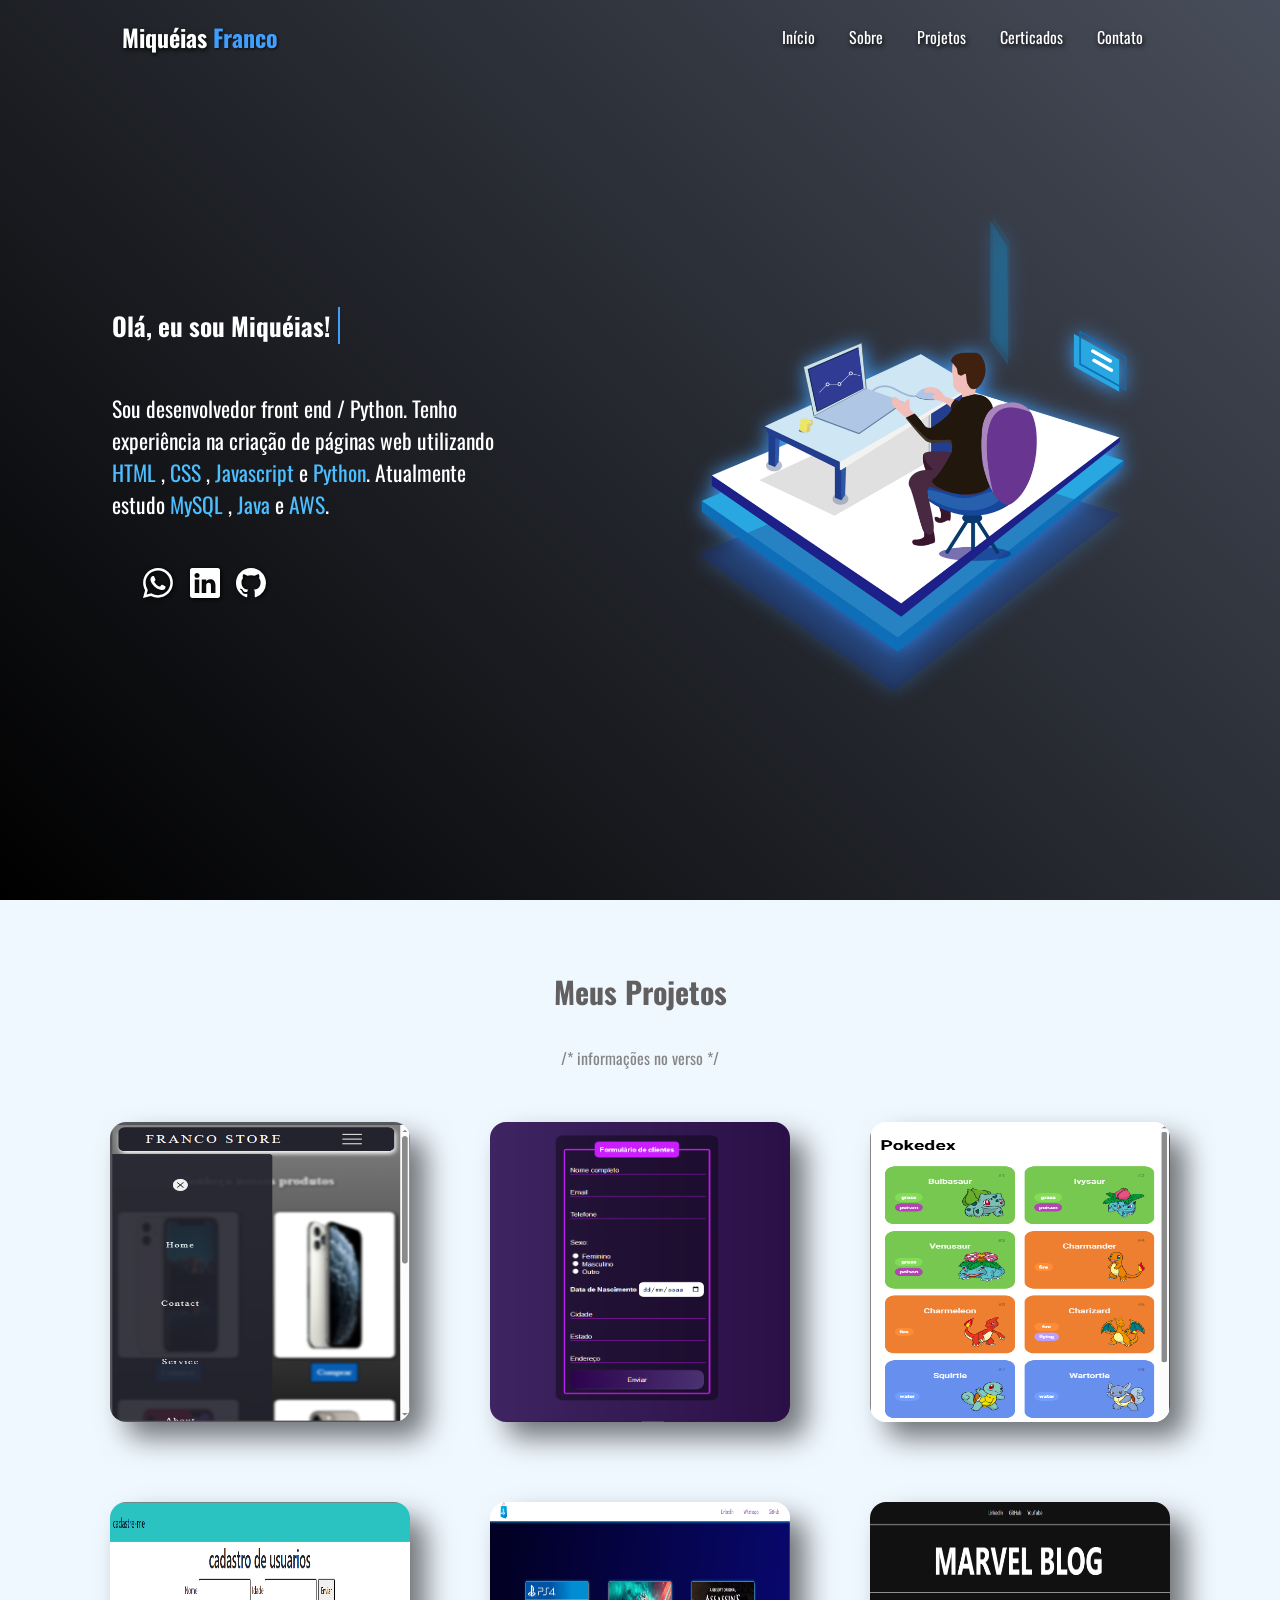
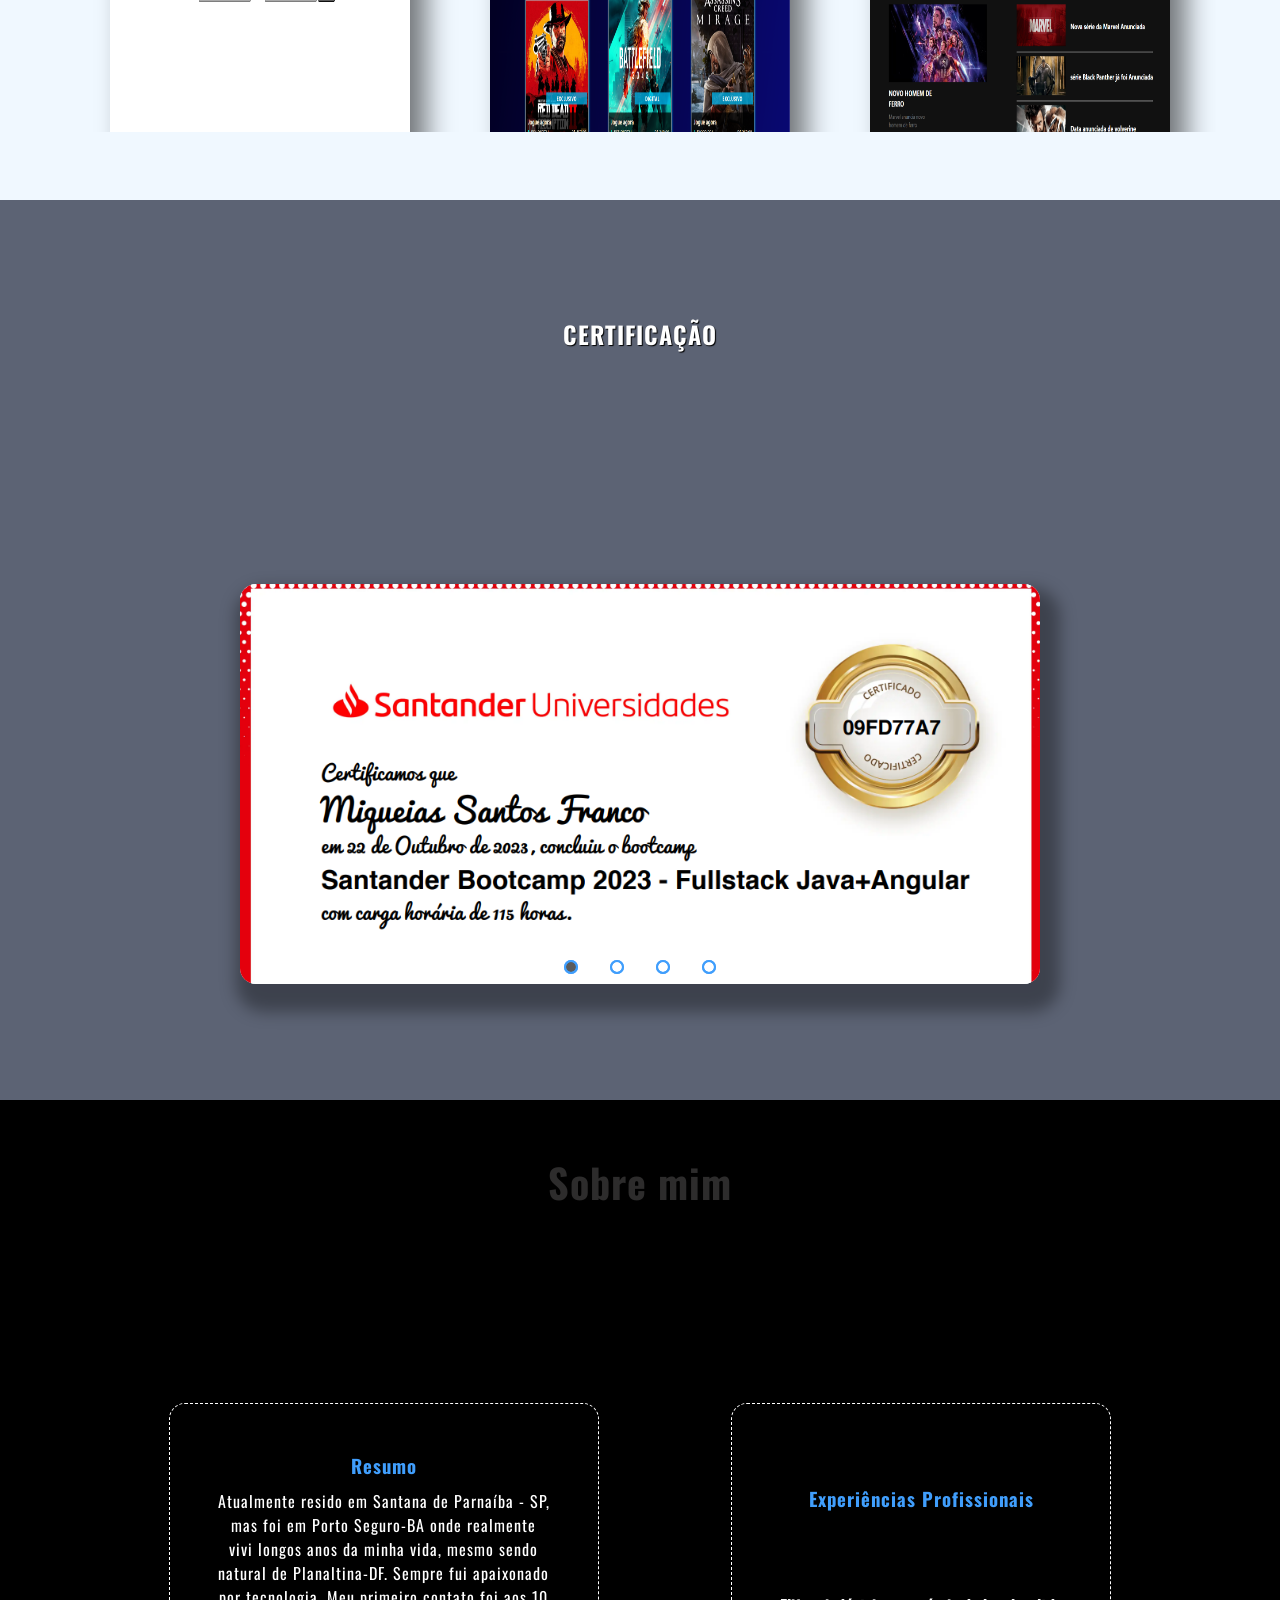
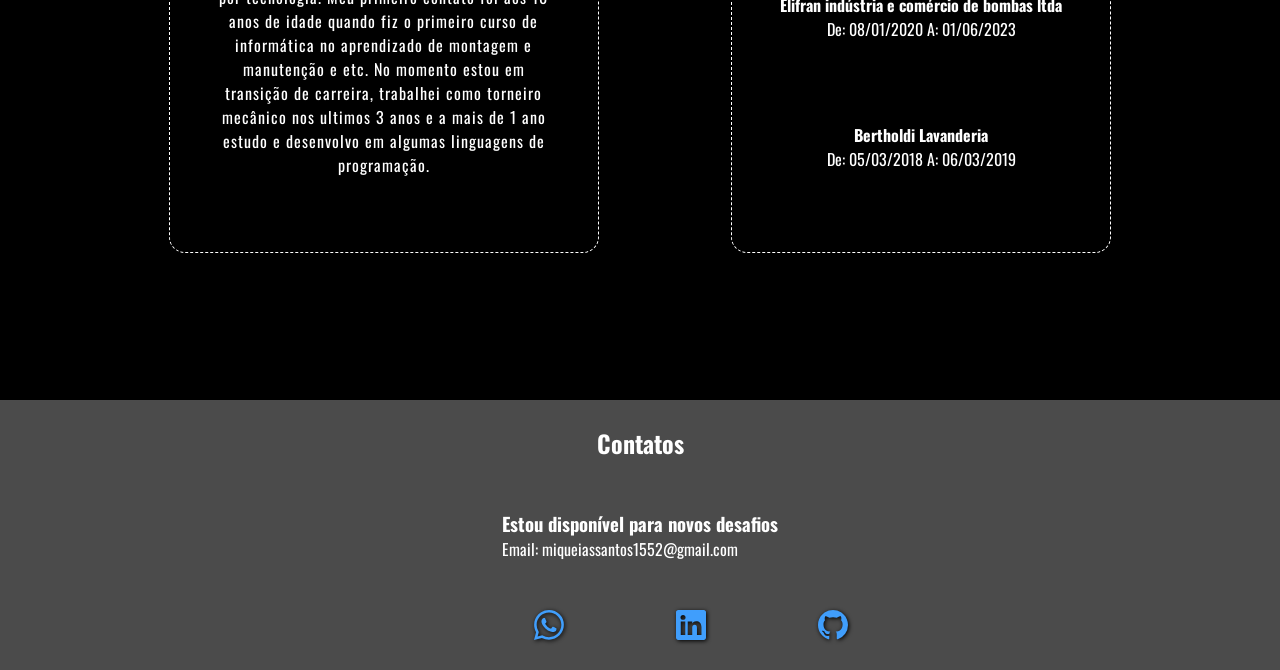
==== index.html @ a93bd425 "title rename" ====
<!DOCTYPE html>
<html lang="pt-br">

<head>
    <meta charset="UTF-8">
    <meta name="viewport" content="width=device-width, initial-scale=1.0">
    <title>Portifólio Miqueias</title>
    <link rel="stylesheet" href="css/style.css">
    <link rel="stylesheet" href="css/responsivo.css">
    <link rel="stylesheet" href="css/slides.css">
</head>

<body>
    <div class="container" id="container">
        <nav>
            <h2 class="logo"><a href="#container">Miquéias<span> Franco</span></a></h2>
            <ul>
                <li><a href="#container">Início</a></li>
                <li><a href="#sobre">Sobre</a></li>
                <li><a href="#projetos">Projetos</a></li>
                <li><a href="#certificacao">Certicados</a></li>
                <li><a href="#contato">Contato</a></li>
            </ul>

        </nav>
        <div class="home" id="home">
            <div class="content">
                <h3>Olá, eu sou Miquéias!</h3>
                <p>Sou desenvolvedor front end / Python. Tenho experiência na criação de páginas web utilizando
                    <span>HTML</span> ,
                    <span>CSS</span> , <span>Javascript</span> e <span>Python</span>. Atualmente
                    estudo <span>MySQL</span> , <span>Java</span> e <span>AWS</span>.
                </p>
                <div class="icons">
                    <a target="_blank" href="https://wa.me/5511988538790">
                        <svg xmlns="http://www.w3.org/2000/svg" width="30" height="30" fill="#fff"
                            class="bi bi-whatsapp" viewBox="0 0 16 16">
                            <path
                                d="M13.601 2.326A7.854 7.854 0 0 0 7.994 0C3.627 0 .068 3.558.064 7.926c0 1.399.366 2.76 1.057 3.965L0 16l4.204-1.102a7.933 7.933 0 0 0 3.79.965h.004c4.368 0 7.926-3.558 7.93-7.93A7.898 7.898 0 0 0 13.6 2.326zM7.994 14.521a6.573 6.573 0 0 1-3.356-.92l-.24-.144-2.494.654.666-2.433-.156-.251a6.56 6.56 0 0 1-1.007-3.505c0-3.626 2.957-6.584 6.591-6.584a6.56 6.56 0 0 1 4.66 1.931 6.557 6.557 0 0 1 1.928 4.66c-.004 3.639-2.961 6.592-6.592 6.592zm3.615-4.934c-.197-.099-1.17-.578-1.353-.646-.182-.065-.315-.099-.445.099-.133.197-.513.646-.627.775-.114.133-.232.148-.43.05-.197-.1-.836-.308-1.592-.985-.59-.525-.985-1.175-1.103-1.372-.114-.198-.011-.304.088-.403.087-.088.197-.232.296-.346.1-.114.133-.198.198-.33.065-.134.034-.248-.015-.347-.05-.099-.445-1.076-.612-1.47-.16-.389-.323-.335-.445-.34-.114-.007-.247-.007-.38-.007a.729.729 0 0 0-.529.247c-.182.198-.691.677-.691 1.654 0 .977.71 1.916.81 2.049.098.133 1.394 2.132 3.383 2.992.47.205.84.326 1.129.418.475.152.904.129 1.246.08.38-.058 1.171-.48 1.338-.943.164-.464.164-.86.114-.943-.049-.084-.182-.133-.38-.232z" />
                        </svg>
                    </a>
                    <a target="_blank" href="https://www.linkedin.com/in/miqueias-santos-037975246/">
                        <svg xmlns="http://www.w3.org/2000/svg" width="30" height="30" fill="#fff"
                            class="bi bi-linkedin" viewBox="0 0 16 16">
                            <path
                                d="M0 1.146C0 .513.526 0 1.175 0h13.65C15.474 0 16 .513 16 1.146v13.708c0 .633-.526 1.146-1.175 1.146H1.175C.526 16 0 15.487 0 14.854V1.146zm4.943 12.248V6.169H2.542v7.225h2.401zm-1.2-8.212c.837 0 1.358-.554 1.358-1.248-.015-.709-.52-1.248-1.342-1.248-.822 0-1.359.54-1.359 1.248 0 .694.521 1.248 1.327 1.248h.016zm4.908 8.212V9.359c0-.216.016-.432.08-.586.173-.431.568-.878 1.232-.878.869 0 1.216.662 1.216 1.634v3.865h2.401V9.25c0-2.22-1.184-3.252-2.764-3.252-1.274 0-1.845.7-2.165 1.193v.025h-.016a5.54 5.54 0 0 1 .016-.025V6.169h-2.4c.03.678 0 7.225 0 7.225h2.4z" />
                        </svg>
                    </a>
                    <a target="_blank" href="https://github.com/MiqueiasFranco">
                        <svg xmlns="http://www.w3.org/2000/svg" width="30" height="30" fill="#fff" class="bi bi-github"
                            viewBox="0 0 16 16">
                            <path
                                d="M8 0C3.58 0 0 3.58 0 8c0 3.54 2.29 6.53 5.47 7.59.4.07.55-.17.55-.38 0-.19-.01-.82-.01-1.49-2.01.37-2.53-.49-2.69-.94-.09-.23-.48-.94-.82-1.13-.28-.15-.68-.52-.01-.53.63-.01 1.08.58 1.23.82.72 1.21 1.87.87 2.33.66.07-.52.28-.87.51-1.07-1.78-.2-3.64-.89-3.64-3.95 0-.87.31-1.59.82-2.15-.08-.2-.36-1.02.08-2.12 0 0 .67-.21 2.2.82.64-.18 1.32-.27 2-.27.68 0 1.36.09 2 .27 1.53-1.04 2.2-.82 2.2-.82.44 1.1.16 1.92.08 2.12.51.56.82 1.27.82 2.15 0 3.07-1.87 3.75-3.65 3.95.29.25.54.73.54 1.48 0 1.07-.01 1.93-.01 2.2 0 .21.15.46.55.38A8.012 8.012 0 0 0 16 8c0-4.42-3.58-8-8-8z" />
                        </svg>
                    </a>
                </div>
            </div>
            <div>
                <img src="assets/ilustraçãopng.png" alt="foto de Miqueias">
            </div>
        </div>

    </div>
    <section class="projetos" id="projetos">
        <h1>Meus Projetos</h1>
        <p>/* informações no verso */</p>
        <div class="containerprojetos">
            <div class="projeto">

                <img src="assets/EcommerceResponsivo.PNG" alt="">

                <div class="descricaoprojeto">
                    <h3>Ecommerce</h3>
                    <p>Loja virtual com produtos e todo o sistema
                        de adição e remoção de itens do carrinho, atualização
                        dos valores dos produtos a cada interação do usuário e uma
                        barra de navegação responsiva. (ainda em desenvolvimento).
                    </p>
                    <div class="tecnologias">

                        <p>HTML</p>
                        <p>CSS</p>
                        <p>Javascript</p>

                    </div>
                </div>
            </div>
            <div class="projeto">

                <img src="assets/Formulario.PNG" alt="">

                <div class="descricaoprojeto">

                    <h3>Formulário</h3>
                    <p>Formulário para clientes utilizando HTML, CSS puro para estilização
                        dos elementos e Javascript para criação de funções responsáveis pelas animações.
                    </p>
                    <div class="tecnologias">

                        <p>HTML</p>
                        <p>CSS</p>
                        <p>Javascript</p>

                    </div>
                </div>
            </div>
            <div class="projeto">

                <img src="assets/pokedeximg.PNG" alt="" height="500px" width="300px">

                <div class="descricaoprojeto">
                    <a target="_blank" href="https://pokedex-js-dio.netlify.app/">
                        <h3>Pokedéx</h3>
                        <p> Desenvolvido no bootcamp do Santander com a DIO, nele
                            consumimos uma API (pokeAPI) para fazer a consulta das informações de cada pokemon
                            e utilizamos para criação de tags HTML dinamicamente com Javascript e CSS.
                        </p>
                        <div class="tecnologias">
                            <p>HTML</p>
                            <p>CSS</p>
                            <p>Javascript</p>
                        </div>
                    </a>

                </div>
            </div>
            <div class="projeto">

                <img src="assets/cadastrodeusuario.png" alt="">

                <div class="descricaoprojeto">
                    <h3>Cadastro de usuários</h3>
                    <p>site para cadastro de usuários utilizando o básico de HTML e CSS e
                        o framework de Python, Django.
                    </p>
                    <div class="tecnologias">

                        <p>HTML</p>
                        <p>CSS</p>
                        <p>Python</p>
                        <p>Django</p>

                    </div>
                </div>
            </div>
            <div class="projeto">

                <img src="assets/projetoAngularPlayStore.PNG" alt="">

                <div class="descricaoprojeto">
                    <a target="_blank" href="https://store-playstation-project.netlify.app/">
                        <h3>Store</h3>
                        <p>Página estática que imita a Layout da Playstation Store,
                            desenvolvida no bootcamp Santander na DIO.
                        </p>
                        <div class="tecnologias">
                            <p>HTML</p>
                            <p>CSS</p>
                            <p>Typescript</p>
                            <p>Angular</p>
                        </div>
                    </a>
                </div>
            </div>
            <div class="projeto">

                <img src="assets/blogmarvel.PNG" alt="">

                <div class="descricaoprojeto">
                    <a target="_blank" href="https://angular-blog-marvel.netlify.app/">
                        <h3>Blog Marvel</h3>
                        <p>Blog criado no bootcamp Santander 2023 na DIO, utilizando
                            os conceitos de Typescript para Angular.
                        </p>
                        <div class="tecnologias">
                            <p>HTML</p>
                            <p>CSS</p>
                            <p>Typescript</p>
                            <p>Angular</p>
                        </div>
                    </a>
                </div>
            </div>
        </div>
    </section>

    <section class="container-slider" id="certificacao">
        <h1>CERTIFICAÇÃO</h1>
        <section class="slider">
            <div class="slides">
                <input type="radio" name="radio-btn" id="radio1">
                <input type="radio" name="radio-btn" id="radio2">
                <input type="radio" name="radio-btn" id="radio3">
                <input type="radio" name="radio-btn" id="radio4">

                <div class="slide first">
                    <img src="assets/certificados/CertificadoBootcamp.PNG" alt="">
                </div>
                <div class="slide">
                    <img src="assets/certificados/CertificadoJava.PNG" alt="">
                </div>
                <div class="slide">
                    <img src="assets/certificados/CertificadoSpringBoot.PNG" alt="">
                </div>
                <div class="slide">
                    <img src="assets/certificados/CertificadoAngular.PNG" alt="">
                </div>

                <div class="navigation-auto">
                    <div class="auto-btn1"></div>
                    <div class="auto-btn2"></div>
                    <div class="auto-btn3"></div>
                    <div class="auto-btn4"></div>
                </div>

                <div class="manual-navigation">
                    <label for="radio1" class="manual-btn"></label>
                    <label for="radio2" class="manual-btn"></label>
                    <label for="radio3" class="manual-btn"></label>
                    <label for="radio4" class="manual-btn"></label>
                </div>
            </div>
        </section>
    </section>

    <section class="sobre" id="sobre">
        <h1>Sobre mim</h1>
        <div class="biografia">
            <div class="historia">
                <h3>Resumo</h3>
                <p>Atualmente resido em Santana de Parnaíba - SP, mas foi em Porto Seguro-BA
                    onde realmente vivi longos anos da minha vida, mesmo sendo natural de Planaltina-DF.
                    Sempre fui apaixonado por tecnologia. Meu primeiro
                    contato foi aos 10 anos de idade quando fiz o primeiro curso de informática
                    no aprendizado de montagem e manutenção e etc. No momento estou em transição de carreira, trabalhei
                    como
                    torneiro mecânico nos ultimos 3 anos e a mais de 1 ano estudo e desenvolvo em algumas linguagens
                    de programação.

                </p>
            </div>
            <div class="experiencias">
                <h3>Experiências Profissionais</h3>
                <ul>
                    <li><strong>Elifran indústria e comércio de bombas ltda</strong></li>
                    <li><span>De: 08/01/2020 A: 01/06/2023</span></li>
                </ul>
                <ul>
                    <li><strong>Bertholdi Lavanderia</strong></li>
                    <li><span>De: 05/03/2018 A: 06/03/2019</span></li>
                </ul>

            </div>
        </div>
    </section>

    <section class="contato" id="contato">
        <h1>Contatos</h1>
        <div>
            <h3>Estou disponível para novos desafios</h3>
            <p>Email: <a href="#">miqueiassantos1552@gmail.com</a></p>
        </div>
        <div class="icons">

            <a class="svg" target="_blank" href="https://wa.me/5511988538790">
                <svg xmlns="http://www.w3.org/2000/svg" width="30" height="30" fill="rgb(64, 158, 252)"
                    class="bi bi-whatsapp" viewBox="0 0 16 16">
                    <path
                        d="M13.601 2.326A7.854 7.854 0 0 0 7.994 0C3.627 0 .068 3.558.064 7.926c0 1.399.366 2.76 1.057 3.965L0 16l4.204-1.102a7.933 7.933 0 0 0 3.79.965h.004c4.368 0 7.926-3.558 7.93-7.93A7.898 7.898 0 0 0 13.6 2.326zM7.994 14.521a6.573 6.573 0 0 1-3.356-.92l-.24-.144-2.494.654.666-2.433-.156-.251a6.56 6.56 0 0 1-1.007-3.505c0-3.626 2.957-6.584 6.591-6.584a6.56 6.56 0 0 1 4.66 1.931 6.557 6.557 0 0 1 1.928 4.66c-.004 3.639-2.961 6.592-6.592 6.592zm3.615-4.934c-.197-.099-1.17-.578-1.353-.646-.182-.065-.315-.099-.445.099-.133.197-.513.646-.627.775-.114.133-.232.148-.43.05-.197-.1-.836-.308-1.592-.985-.59-.525-.985-1.175-1.103-1.372-.114-.198-.011-.304.088-.403.087-.088.197-.232.296-.346.1-.114.133-.198.198-.33.065-.134.034-.248-.015-.347-.05-.099-.445-1.076-.612-1.47-.16-.389-.323-.335-.445-.34-.114-.007-.247-.007-.38-.007a.729.729 0 0 0-.529.247c-.182.198-.691.677-.691 1.654 0 .977.71 1.916.81 2.049.098.133 1.394 2.132 3.383 2.992.47.205.84.326 1.129.418.475.152.904.129 1.246.08.38-.058 1.171-.48 1.338-.943.164-.464.164-.86.114-.943-.049-.084-.182-.133-.38-.232z" />
                </svg>
            </a>
            <a target="_blank" href="https://www.linkedin.com/in/miqueias-santos-037975246/">
                <svg xmlns="http://www.w3.org/2000/svg" width="30" height="30" fill="rgb(64, 158, 252)"
                    class="bi bi-linkedin" viewBox="0 0 16 16">
                    <path
                        d="M0 1.146C0 .513.526 0 1.175 0h13.65C15.474 0 16 .513 16 1.146v13.708c0 .633-.526 1.146-1.175 1.146H1.175C.526 16 0 15.487 0 14.854V1.146zm4.943 12.248V6.169H2.542v7.225h2.401zm-1.2-8.212c.837 0 1.358-.554 1.358-1.248-.015-.709-.52-1.248-1.342-1.248-.822 0-1.359.54-1.359 1.248 0 .694.521 1.248 1.327 1.248h.016zm4.908 8.212V9.359c0-.216.016-.432.08-.586.173-.431.568-.878 1.232-.878.869 0 1.216.662 1.216 1.634v3.865h2.401V9.25c0-2.22-1.184-3.252-2.764-3.252-1.274 0-1.845.7-2.165 1.193v.025h-.016a5.54 5.54 0 0 1 .016-.025V6.169h-2.4c.03.678 0 7.225 0 7.225h2.4z" />
                </svg>
            </a>
            <a target="_blank" href="https://github.com/MiqueiasFranco">
                <svg xmlns="http://www.w3.org/2000/svg" width="30" height="30" fill="rgb(64, 158, 252)"
                    class="bi bi-github" viewBox="0 0 16 16">
                    <path
                        d="M8 0C3.58 0 0 3.58 0 8c0 3.54 2.29 6.53 5.47 7.59.4.07.55-.17.55-.38 0-.19-.01-.82-.01-1.49-2.01.37-2.53-.49-2.69-.94-.09-.23-.48-.94-.82-1.13-.28-.15-.68-.52-.01-.53.63-.01 1.08.58 1.23.82.72 1.21 1.87.87 2.33.66.07-.52.28-.87.51-1.07-1.78-.2-3.64-.89-3.64-3.95 0-.87.31-1.59.82-2.15-.08-.2-.36-1.02.08-2.12 0 0 .67-.21 2.2.82.64-.18 1.32-.27 2-.27.68 0 1.36.09 2 .27 1.53-1.04 2.2-.82 2.2-.82.44 1.1.16 1.92.08 2.12.51.56.82 1.27.82 2.15 0 3.07-1.87 3.75-3.65 3.95.29.25.54.73.54 1.48 0 1.07-.01 1.93-.01 2.2 0 .21.15.46.55.38A8.012 8.012 0 0 0 16 8c0-4.42-3.58-8-8-8z" />
                </svg>
            </a>
        </div>
    </section>
    <script src="scripts/slider.js"></script>

</body>

</html>
---- css/style.css ----
@import url('https://fonts.googleapis.com/css2?family=Oswald:wght@500;700&family=Roboto:wght@100;300;500;700&display=swap');

* {
    margin: 0;
    padding: 0;
    box-sizing: border-box;
    font-family: 'Oswald', sans-serif;
}

body {
    color: white;
    background-color: black;
    overflow-x: hidden;
}

.container {
    display: flex;
    flex-direction: column;
    justify-content: center;
    width: 100vw;
    height: 100vh;
    background: linear-gradient(45deg, black, #5C6374, #5C7463, #8AAF95, gray);
    background-size: 800%;
    padding-top: 10px;
    padding-left: 8%;
    padding-right: 8%;
    animation: color 20s ease infinite;
}

@keyframes color{
    0%{
        background-position: 0% 50%;
    }
    50%{
        background-position: 50% 100%;
    }
    100%{
        background-position: 0% 50%;
    }
}

.home {
    display: flex;
    flex-direction: row;
    justify-content: space-between;
    align-items: center;
    font-size: large;
    display: flex;
    padding: 10px;
}

.home img {
    width: 40vw;
    height: 100%;
    filter: drop-shadow(1px 1px 10px #409efc);
    position: initial;
    animation: float 3s ease-in-out infinite;
}

@keyframes float {
    0%,100% {
        transform: translateY(0);
    }
    50%{
        transform: translateY(-10px);
    }
}



.content {
    display: flex;
    flex-direction: column;
    font-size: larger;
    gap: 3rem;
}

.content span {
    color: #409efc;
    filter: brightness(1.2);
}

.content p {
    width: 30vw;
}


.content h3 {
    white-space: nowrap;
    width: 9em;
    overflow: hidden;
    border-right: 2px solid #409efc;
    animation: typing 2s steps(20) 2s normal, cursor .5s infinite normal;
}


@keyframes cursor {
    from {
        border-right-color: #409efc;
    }

    to {
        border-right-color: transparent;
    }
}

@keyframes typing {
    from {
        width: 0;
    }

    to {
        width:9em;
    }
}


nav {
    position: fixed;
    top: 10px;
    left: 8%;
    right: 8%;
    display: flex;
    align-items: center;
    justify-content: space-between;
    background: none;
    padding: 5px 20px;
    border-radius: 10px;
    text-shadow: 1px 2px 5px black;
    z-index: 10;
}

.logo {
    font: 40px;
    text-shadow: 1px 2px 5px black;
}

.logo span {
    color: rgb(64, 158, 252);
    text-shadow: 1px 1px 3px rgba(0, 0, 0, 0.767);
}

nav ul li {
    display: inline-block;
    list-style: none;
    margin: 10px 15px;
}

nav ul li a,
a {
    color: white;
    text-decoration: none;
    transition: 0.5s;
}

nav ul li a:hover {
    color: rgb(64, 158, 252);
    text-shadow: none;
}



.register {
    color: #fff;
    background: rgb(64, 158, 252);
    padding: 9px 25px;
    text-decoration: none;
    border-radius: 6px;
}

.projetos {
    display: flex;
    flex-direction: column;
    justify-content: center;
    align-items: center;
    text-align: center;
    color: black;
    gap: 2rem;
    height: 100vh;
    background-color: aliceblue;
}

.projetos p {
    color: rgb(134, 134, 134);
}

.projetos h1 {
    text-align: center;
    color: rgb(97, 95, 95);
    font-size: 30px;
}



.containerprojetos {
    display: flex;
    justify-content: center;
    height: 70vh;
    width: 90vw;
    overflow-y: auto;
    background-color: transparent;
    gap: 5rem;
    padding: 20px;
    flex-wrap: wrap;
}

.containerprojetos p {
    color: white;
    font-size: 16px;
}

::-webkit-scrollbar {
    background-color: #313131;
    border-radius: 10px;
}

::-webkit-scrollbar-thumb {

    background-color: #409EFC;
    width: 10px;
    border-radius: 5px;
}


.projeto {
    position: relative;
    width: 300px;
    height: 300px;
    perspective: 800px;
    border-radius: 1rem;
    box-shadow: 1rem 1rem 1.7rem rgba(0, 0, 0, 0.534);
}

.projeto>img {
    position: absolute;
    top: 0;
    left: 0;
    width: 100%;
    height: 100%;
    border-radius: 1rem;
    transition: 900ms;
}


.descricaoprojeto {
    position: absolute;
    top: 0;
    width: 100%;
    height: 100%;
    border-radius: 1rem;
    transition: 900ms;
}


.descricaoprojeto {
    display: flex;
    flex-direction: column;
    justify-content: space-around;
    align-items: center;
    transform: rotateY(-180deg);
    backface-visibility: hidden;
    background-color: rgb(22, 22, 22);
    color: #fff;
    padding: 15px;
    z-index: 0;
}



.projeto:hover img {
    transform: rotateY(180deg);
    z-index: 0;
}

.projeto:hover .descricaoprojeto {
    transform: rotateY(0);
    z-index: 1;
}



.tecnologias {
    display: flex;
    flex-direction: row;
    align-items: center;
    justify-content: space-around;
    font-size: 15px;
    border: 1px dashed white;
    border-radius: 10px;
    margin-top: 10px;
    min-height: 2, 5rem;
    min-width: 100%;
    flex-wrap: wrap;
}

.projetos h3 {
    color: rgb(64, 158, 252);
    filter: brightness(1.1);
}

.sobre {
    display: flex;
    flex-direction: column;
    justify-content: space-around;
    align-items: center;
    padding-left: 8%;
    padding-right: 8%;
    height: 100vh;
    gap: 2rem;
    background-image: url('https://orig00.deviantart.net/424a/f/2016/027/e/2/wallpaper_geometric_color_22_2k_uhd_by_airworldking-d9pj983.png');
    background-position: right;
}

.sobre h1 {
    margin-top: 40px;
    margin-bottom: 0;
    letter-spacing: 1px;
    color: rgba(48, 47, 47, 0.945);
    font-size: 40px;

}

.biografia {
    display: flex;
    flex-direction: row;
    height: 80vh;
    text-align: center;
    align-items: center;
    justify-content: space-around;
}

.biografia h3 {
    letter-spacing: 1px;
    color: #409efc;
    text-shadow: 1px 1px 2px black;
}

.historia {
    display: flex;
    flex-direction: column;
    width: 40%;
    letter-spacing: 1px;
    border: 1px dashed white;
    border-radius: 1rem;
    padding: 3rem;
}

.historia p {
    margin-top: 10px;
}

.historia,
.experiencias {
    backdrop-filter: blur(10px);
    background-color: transparent;
    height: 50vh;
    position: relative;
}

.experiencias {
    display: flex;
    flex-direction: column;
    justify-content: space-around;
    gap: 1rem;
    border: 1px dashed white;
    border-radius: 1rem;
    padding: 3rem;
}

.experiencias ul {
    list-style: none;
}

.contato {
    display: flex;
    flex-direction: column;
    justify-content: space-around;
    align-items: center;
    background-color: rgb(75, 75, 75);
    height: 30vh;
}

.icons {
    display: flex;
    flex-direction: row;
    align-items: center;
    justify-content: space-around;
    width: 40%;
    filter: drop-shadow(1px 1px 2px black);
    background: none;
    padding-left: 8%;
    gap: 1rem;
}

.icons :hover {
    filter: drop-shadow(0 0 3px rgb(64, 158, 252));
    transition: 0.5s;
}
---- css/responsivo.css ----
@media screen and (min-width: 380px) {
    .containerprojetos {
        display: grid;
        grid-template-columns: 1fr;
    }

}

@media screen and (min-width: 576px) {
    .containerprojetos {
        display: grid;
        grid-template-columns: 1fr 1fr;
    }
    .content {

        display: flex;
        flex-direction: column;

    }

}

@media screen and (max-width: 800px) {
    .home {

        display: flex;
        flex-direction: column;
        align-items: center;

    }
    img {
        order: -1;
    }
}


@media screen and (min-width: 992px) {
    .containerprojetos {
        display: flex;

    }

}
---- css/slides.css ----
.container-slider {
    margin: 0;
    padding: 0;
    width: 100%;
    height: 100vh;
    display: flex;
    flex-direction: column;
    justify-content: space-around;
    background-color: #5C6374;
    align-items: center;
    letter-spacing: 1px;
    font-family: 'Segoe UI', sans-serif;
    color: #ffffff;
    text-shadow: 1px 1px 1px black;

}

.slider {

    margin: 0 auto;
    width: 800px;
    height: 400px;
    overflow: hidden;
    background-color: aliceblue;
    border-radius: 1rem;
    box-shadow: .5rem 1rem 1rem .75rem rgba(0, 0, 0, 0.336);

}

.slides {
    width: 400%;
    height: 400px;
    display: flex;
    position: relative;
}

.slides input {
    display: none;
}

.slide {
    width: 25%;
    position: relative;
    transition: 1s;
}

.slide img {
    width: 800px;
    height: auto;
}

.manual-navigation {
    position: absolute;
    width: 800px;
    bottom: 10px;
    display: flex;
    gap: 2rem;
    justify-content: center;
}

.manual-btn {
    border: 2px solid #409EFC;
    padding: 5px;
    border-radius: 10px;
    cursor: pointer;
    transition: .8s;
}

.manual-btn:hover {
    background-color: #5b5b5b;
}

#radio1:checked~.first {
    margin-left: 0;
}

#radio2:checked~.first {
    margin-left: -25%;
}

#radio3:checked~.first {
    margin-left: -50%;
}

#radio4:checked~.first {
    margin-left: -75%;
}

.navigation-auto div {
    border: 2px solid #409EFC;
    position: relative;
    padding: 5px;
    border-radius: 10px;
    cursor: pointer;
    transition: .8s;
}

.navigation-auto {
    position: absolute;
    width: 800px;
    bottom: 10px;
    display: flex;
    gap: 2rem;
    justify-content: center;
}

#radio1:checked~.navigation-auto .auto-btn1 {
    background-color: #5b5b5b;
}

#radio2:checked~.navigation-auto .auto-btn2 {
    background-color: #5b5b5b;
}

#radio3:checked~.navigation-auto .auto-btn3 {
    background-color: #5b5b5b;
}

#radio4:checked~.navigation-auto .auto-btn4 {
    background-color: #5b5b5b;
}
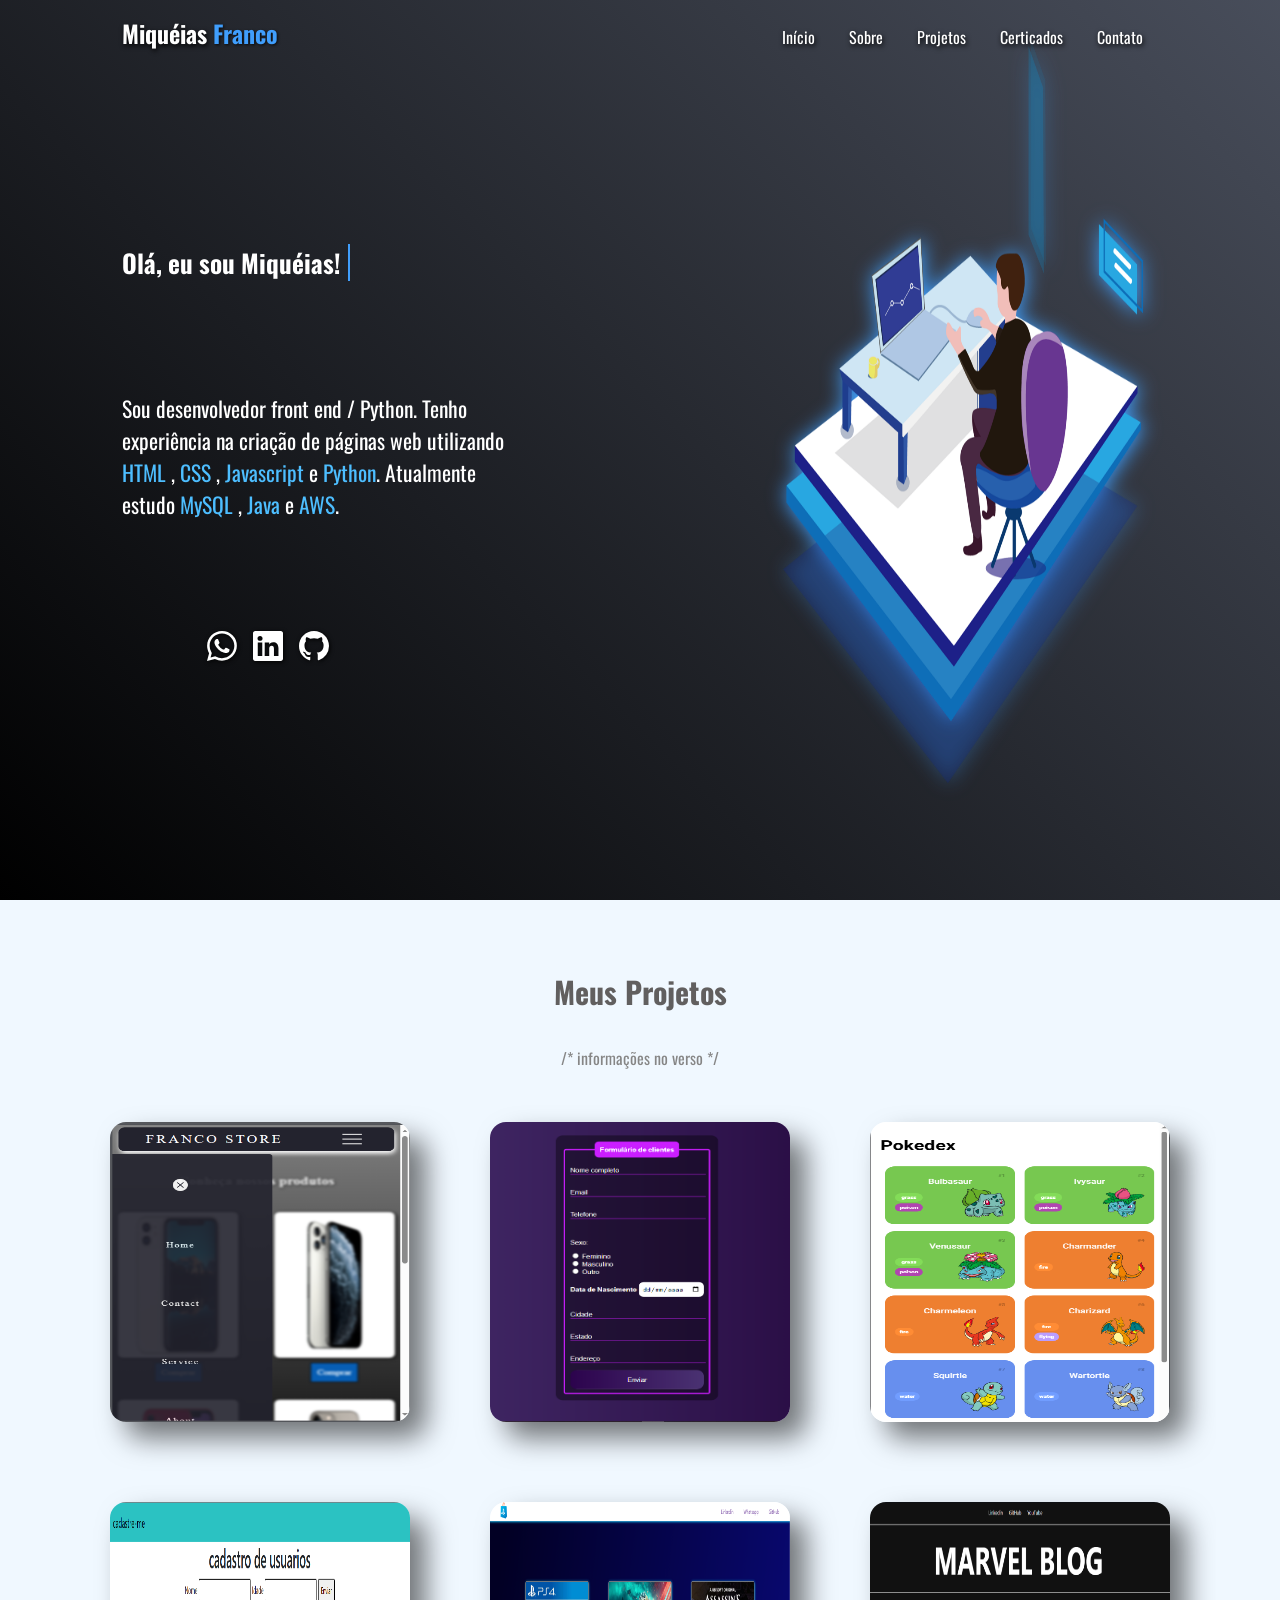
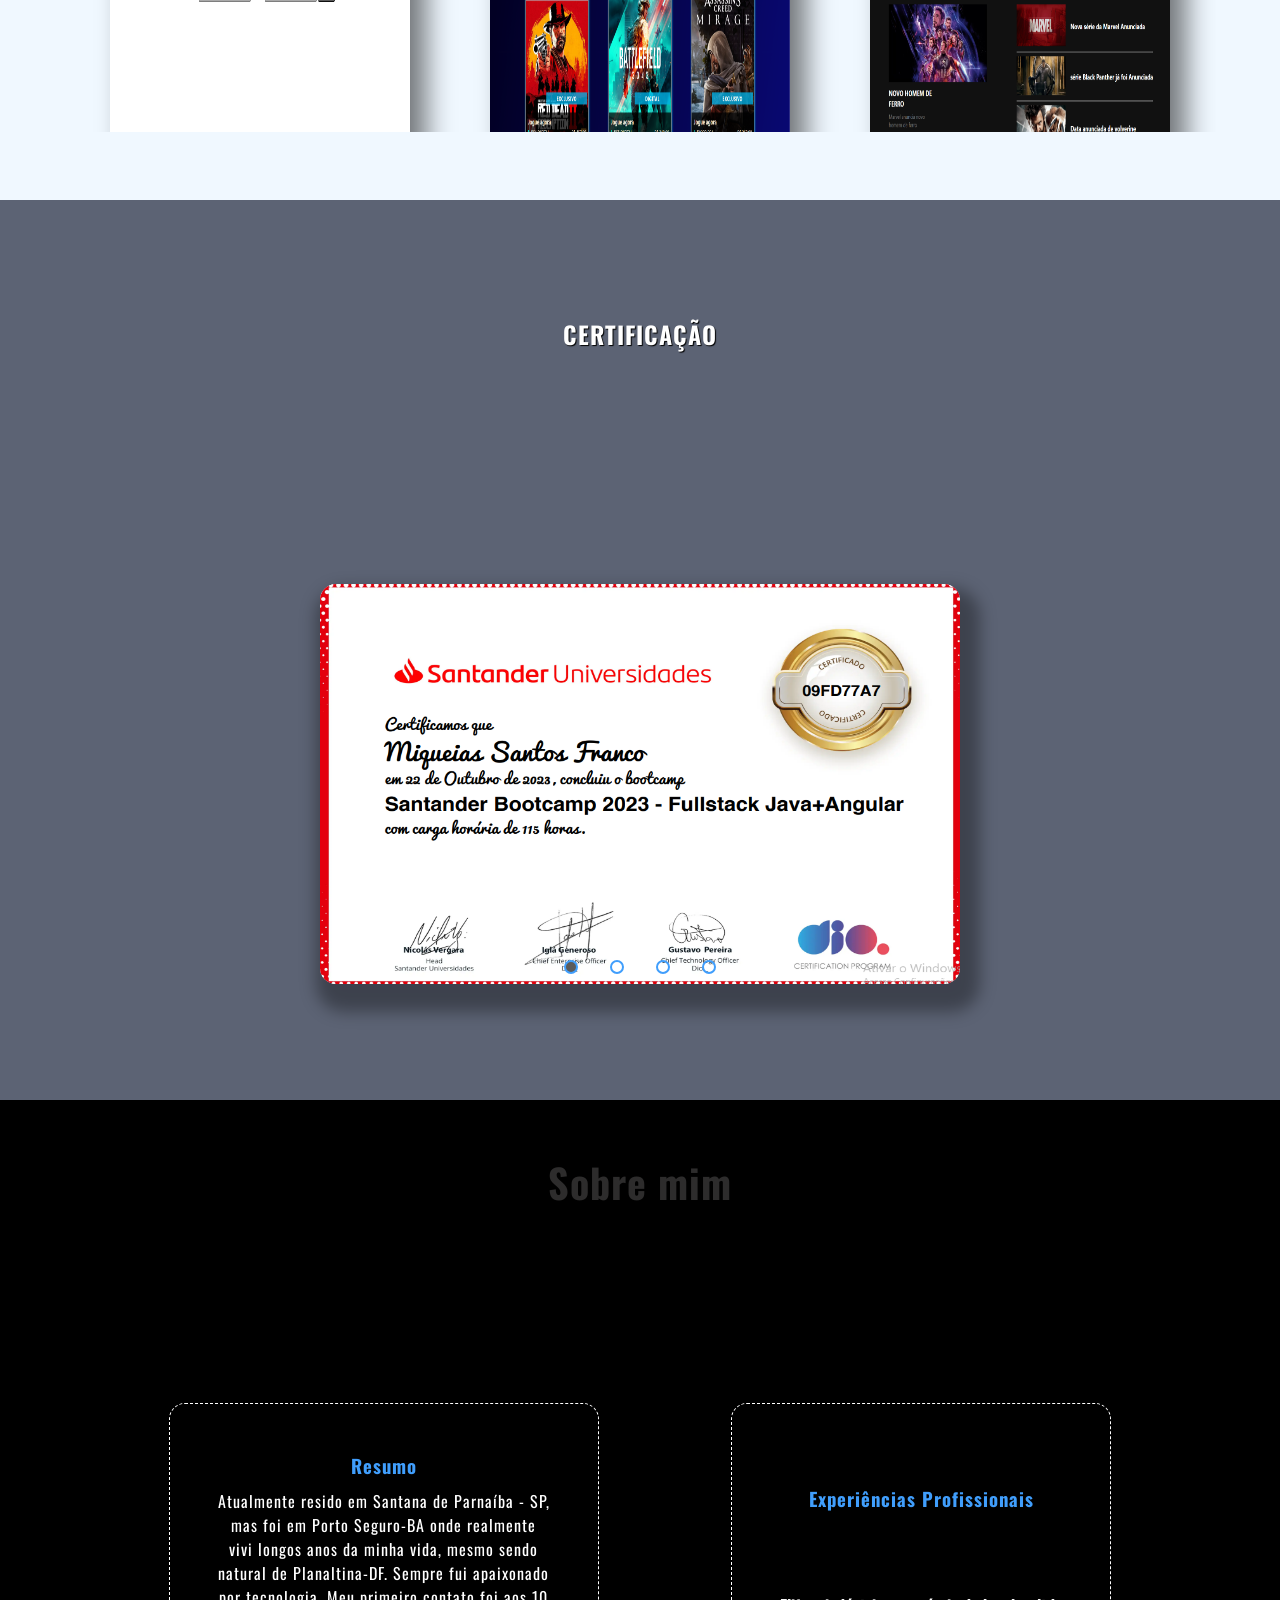
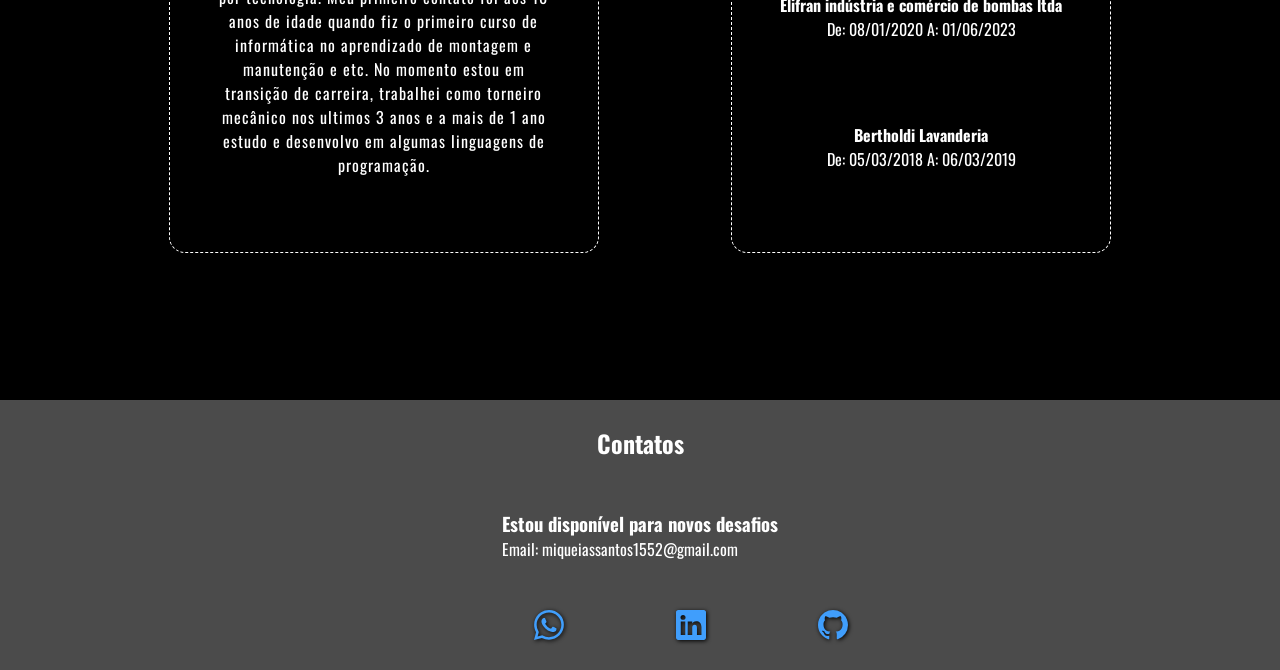
==== commit ac5cb6e3: "deixando componentes da home responsivo" ====
--- a/index.html
+++ b/index.html
@@ -12,9 +12,26 @@
 
 <body>
     <div class="container" id="container">
-        <nav>
+
+
+        <nav class="navbar" id="navbar">
             <h2 class="logo"><a href="#container">Miquéias<span> Franco</span></a></h2>
+
+            <div class="menu" id="menu">
+                <div class="line1"></div>
+                <div class="line1"></div>
+                <div class="line1"></div>
+            </div>
             <ul>
+                <button onclick="onNavbar()" class="close" id="close">
+                    <svg xmlns="http://www.w3.org/2000/svg" width="20" height="20" fill="#fff" class="bi bi-x-square"
+                        viewBox="0 0 16 16">
+                        <path
+                            d="M14 1a1 1 0 0 1 1 1v12a1 1 0 0 1-1 1H2a1 1 0 0 1-1-1V2a1 1 0 0 1 1-1h12zM2 0a2 2 0 0 0-2 2v12a2 2 0 0 0 2 2h12a2 2 0 0 0 2-2V2a2 2 0 0 0-2-2H2z" />
+                        <path
+                            d="M4.646 4.646a.5.5 0 0 1 .708 0L8 7.293l2.646-2.647a.5.5 0 0 1 .708.708L8.707 8l2.647 2.646a.5.5 0 0 1-.708.708L8 8.707l-2.646 2.647a.5.5 0 0 1-.708-.708L7.293 8 4.646 5.354a.5.5 0 0 1 0-.708z" />
+                    </svg>
+                </button>
                 <li><a href="#container">Início</a></li>
                 <li><a href="#sobre">Sobre</a></li>
                 <li><a href="#projetos">Projetos</a></li>
@@ -55,7 +72,7 @@
                     </a>
                 </div>
             </div>
-            <div>
+            <div class="img">
                 <img src="assets/ilustraçãopng.png" alt="foto de Miqueias">
             </div>
         </div>
@@ -70,19 +87,19 @@
                 <img src="assets/EcommerceResponsivo.PNG" alt="">
 
                 <div class="descricaoprojeto">
-                    <h3>Ecommerce</h3>
-                    <p>Loja virtual com produtos e todo o sistema
-                        de adição e remoção de itens do carrinho, atualização
-                        dos valores dos produtos a cada interação do usuário e uma
-                        barra de navegação responsiva. (ainda em desenvolvimento).
-                    </p>
-                    <div class="tecnologias">
-
-                        <p>HTML</p>
-                        <p>CSS</p>
-                        <p>Javascript</p>
-
-                    </div>
+                    <a target="_blank" href="https://francostore.netlify.app/">
+                        <h3>Ecommerce</h3>
+                        <p>Loja virtual com produtos e todo o sistema
+                            de adição e remoção de itens do carrinho, atualização
+                            dos valores dos produtos a cada interação do usuário e uma
+                            barra de navegação responsiva. (ainda em desenvolvimento).
+                        </p>
+                        <div class="tecnologias">
+                            <p>HTML</p>
+                            <p>CSS</p>
+                            <p>Javascript</p>
+                        </div>
+                    </a>
                 </div>
             </div>
             <div class="projeto">
@@ -286,6 +303,7 @@
         </div>
     </section>
     <script src="scripts/slider.js"></script>
+    <script src="scripts/navbar.js"></script>
 
 </body>
 
--- a/css/style.css
+++ b/css/style.css
@@ -17,6 +17,7 @@
     display: flex;
     flex-direction: column;
     justify-content: center;
+    align-items: center;
     width: 100vw;
     height: 100vh;
     background: linear-gradient(45deg, black, #5C6374, #5C7463, #8AAF95, gray);
@@ -27,41 +28,50 @@
     animation: color 20s ease infinite;
 }
 
-@keyframes color{
-    0%{
+@keyframes color {
+    0% {
         background-position: 0% 50%;
     }
-    50%{
+
+    50% {
         background-position: 50% 100%;
     }
-    100%{
+
+    100% {
         background-position: 0% 50%;
     }
 }
 
 .home {
+    position: relative;
     display: flex;
     flex-direction: row;
-    justify-content: space-between;
+    justify-content: center;
+    padding-left: 20px;
+    height: 100vh;
+    width: 100vw;
     align-items: center;
     font-size: large;
-    display: flex;
-    padding: 10px;
 }
 
 .home img {
-    width: 40vw;
-    height: 100%;
+    position: absolute;
+    top: 0;
+    right: 0;
+    width: 40%;
+    height: 90%;
     filter: drop-shadow(1px 1px 10px #409efc);
-    position: initial;
     animation: float 3s ease-in-out infinite;
 }
 
 @keyframes float {
-    0%,100% {
+
+    0%,
+    100% {
         transform: translateY(0);
     }
-    50%{
+
+    50% {
         transform: translateY(-10px);
     }
 }
@@ -71,8 +81,14 @@
 .content {
     display: flex;
     flex-direction: column;
+    justify-content: space-around;
+    height: 20%;
     font-size: larger;
-    gap: 3rem;
+}
+
+.content .icons {
+    justify-content: flex-start;
+    margin-left: 0;
 }
 
 .content span {
@@ -110,12 +126,32 @@
     }
 
     to {
-        width:9em;
+        width: 9em;
     }
 }
 
 
 nav {
+    position: fixed;
+    top: 10px;
+    left: 8%;
+    right: 8%;
+    display: flex;
+    align-items: center;
+    justify-content: flex-end;
+    background: none;
+    padding: 5px 20px;
+    border-radius: 10px;
+    text-shadow: 1px 2px 5px black;
+    z-index: 10;
+}
+
+.logo {
+    font: 40px;
+    text-shadow: 1px 2px 5px black;
+}
+
+.logo {
     position: fixed;
     top: 10px;
     left: 8%;
@@ -128,11 +164,7 @@
     border-radius: 10px;
     text-shadow: 1px 2px 5px black;
     z-index: 10;
-}
-
-.logo {
-    font: 40px;
-    text-shadow: 1px 2px 5px black;
+
 }
 
 .logo span {
@@ -211,13 +243,13 @@
 
 ::-webkit-scrollbar {
     background-color: #313131;
-    border-radius: 10px;
+    border-radius: 5px;
 }
 
 ::-webkit-scrollbar-thumb {
 
     background-color: #409EFC;
-    width: 10px;
+    width: 5px;
     border-radius: 5px;
 }
 
--- a/css/responsivo.css
+++ b/css/responsivo.css
@@ -1,3 +1,20 @@
+.menu,
+.close {
+    display: none;
+    cursor: pointer;
+}
+
+.menu div {
+    width: 22px;
+    height: 2px;
+    margin: 2px;
+    background: #333333;
+}
+
+.close:hover {
+    background-color: #409efc;
+}
+
 @media screen and (min-width: 380px) {
     .containerprojetos {
         display: grid;
@@ -11,25 +28,74 @@
         display: grid;
         grid-template-columns: 1fr 1fr;
     }
-    .content {
+
+    .home {
 
         display: flex;
         flex-direction: column;
+        height: 100vh;
+        width: 100%;
 
+    }
+
+    .content {
+        height: 60%;
+        width: 100%;
     }
 
 }
 
-@media screen and (max-width: 800px) {
-    .home {
+@media screen and (max-width: 830px) {
 
+    .content {
+        order: 1;
+    }
+
+
+
+    .menu {
         display: flex;
         flex-direction: column;
+        position: fixed;
+        top: 20px;
+        right: 8%;
+        z-index: 12;
+    }
+
+    .close {
+        display: flex;
+        background: none;
+        border: none;
+        margin-top: 10px;
+        transition: .5s;
+    }
+
+
+    .navbar {
+        position: fixed;
+        top: 0;
+        right: 0;
+        padding: 0;
+        transition: .7s;
+        margin-right: -100vw;
+    }
+
+    .navbar ul li {
+        text-align: center;
+        margin-top: 5rem;
+    }
+
+    .navbar ul {
+        display: flex;
+        flex-direction: column;
+        justify-content: space-around;
         align-items: center;
-
-    }
-    img {
-        order: -1;
+        text-align: center;
+        background-color: #242323ce;
+        border-radius: 10px 0 0 10px;
+        height: 100vh;
+        width: 30%;
+        z-index: 20;
     }
 }
 
@@ -40,4 +106,24 @@
 
     }
 
+}
+
+@keyframes mostrar {
+    from {
+        margin-right: -100vw;
+    }
+
+    top {
+        margin-right: 0;
+    }
+}
+
+@keyframes ofNav {
+    from {
+        margin-right: 0;
+    }
+
+    top {
+        margin-right: -100vw;
+    }
 }
--- a/css/slides.css
+++ b/css/slides.css
@@ -18,7 +18,7 @@
 .slider {
 
     margin: 0 auto;
-    width: 800px;
+    width: 50%;
     height: 400px;
     overflow: hidden;
     background-color: aliceblue;
@@ -40,23 +40,25 @@
 
 .slide {
     width: 25%;
+    height: 100%;
     position: relative;
     transition: 1s;
 }
 
 .slide img {
-    width: 800px;
-    height: auto;
+    width: 100%;
+    height: 100%;
 }
 
-.manual-navigation {
+.navigation-auto , .manual-btn {
     position: absolute;
-    width: 800px;
+    width: 25%;
     bottom: 10px;
+    justify-content: center;
     display: flex;
     gap: 2rem;
-    justify-content: center;
 }
+
 
 .manual-btn {
     border: 2px solid #409EFC;
@@ -65,6 +67,8 @@
     cursor: pointer;
     transition: .8s;
 }
+
+
 
 .manual-btn:hover {
     background-color: #5b5b5b;
@@ -88,21 +92,12 @@
 
 .navigation-auto div {
     border: 2px solid #409EFC;
-    position: relative;
     padding: 5px;
     border-radius: 10px;
     cursor: pointer;
     transition: .8s;
 }
 
-.navigation-auto {
-    position: absolute;
-    width: 800px;
-    bottom: 10px;
-    display: flex;
-    gap: 2rem;
-    justify-content: center;
-}
 
 #radio1:checked~.navigation-auto .auto-btn1 {
     background-color: #5b5b5b;
@@ -118,4 +113,5 @@
 
 #radio4:checked~.navigation-auto .auto-btn4 {
     background-color: #5b5b5b;
-}+}
+
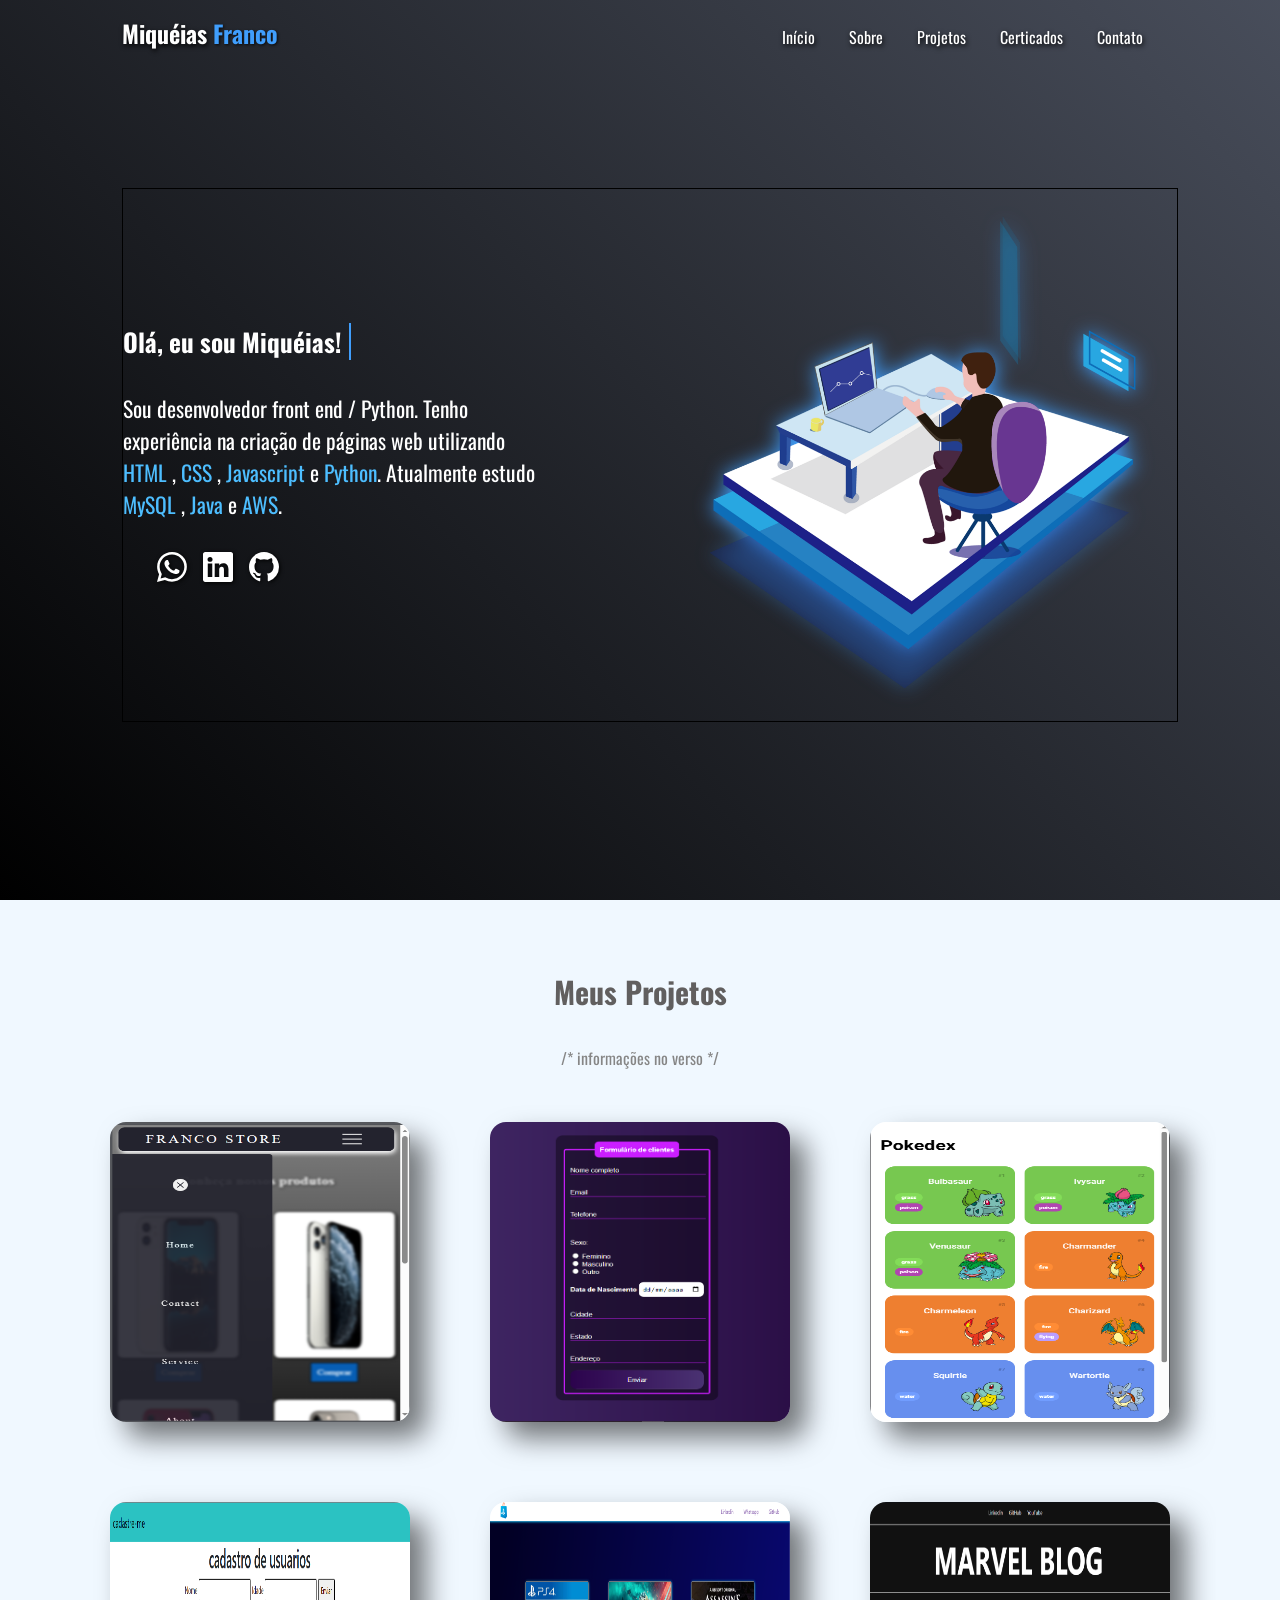
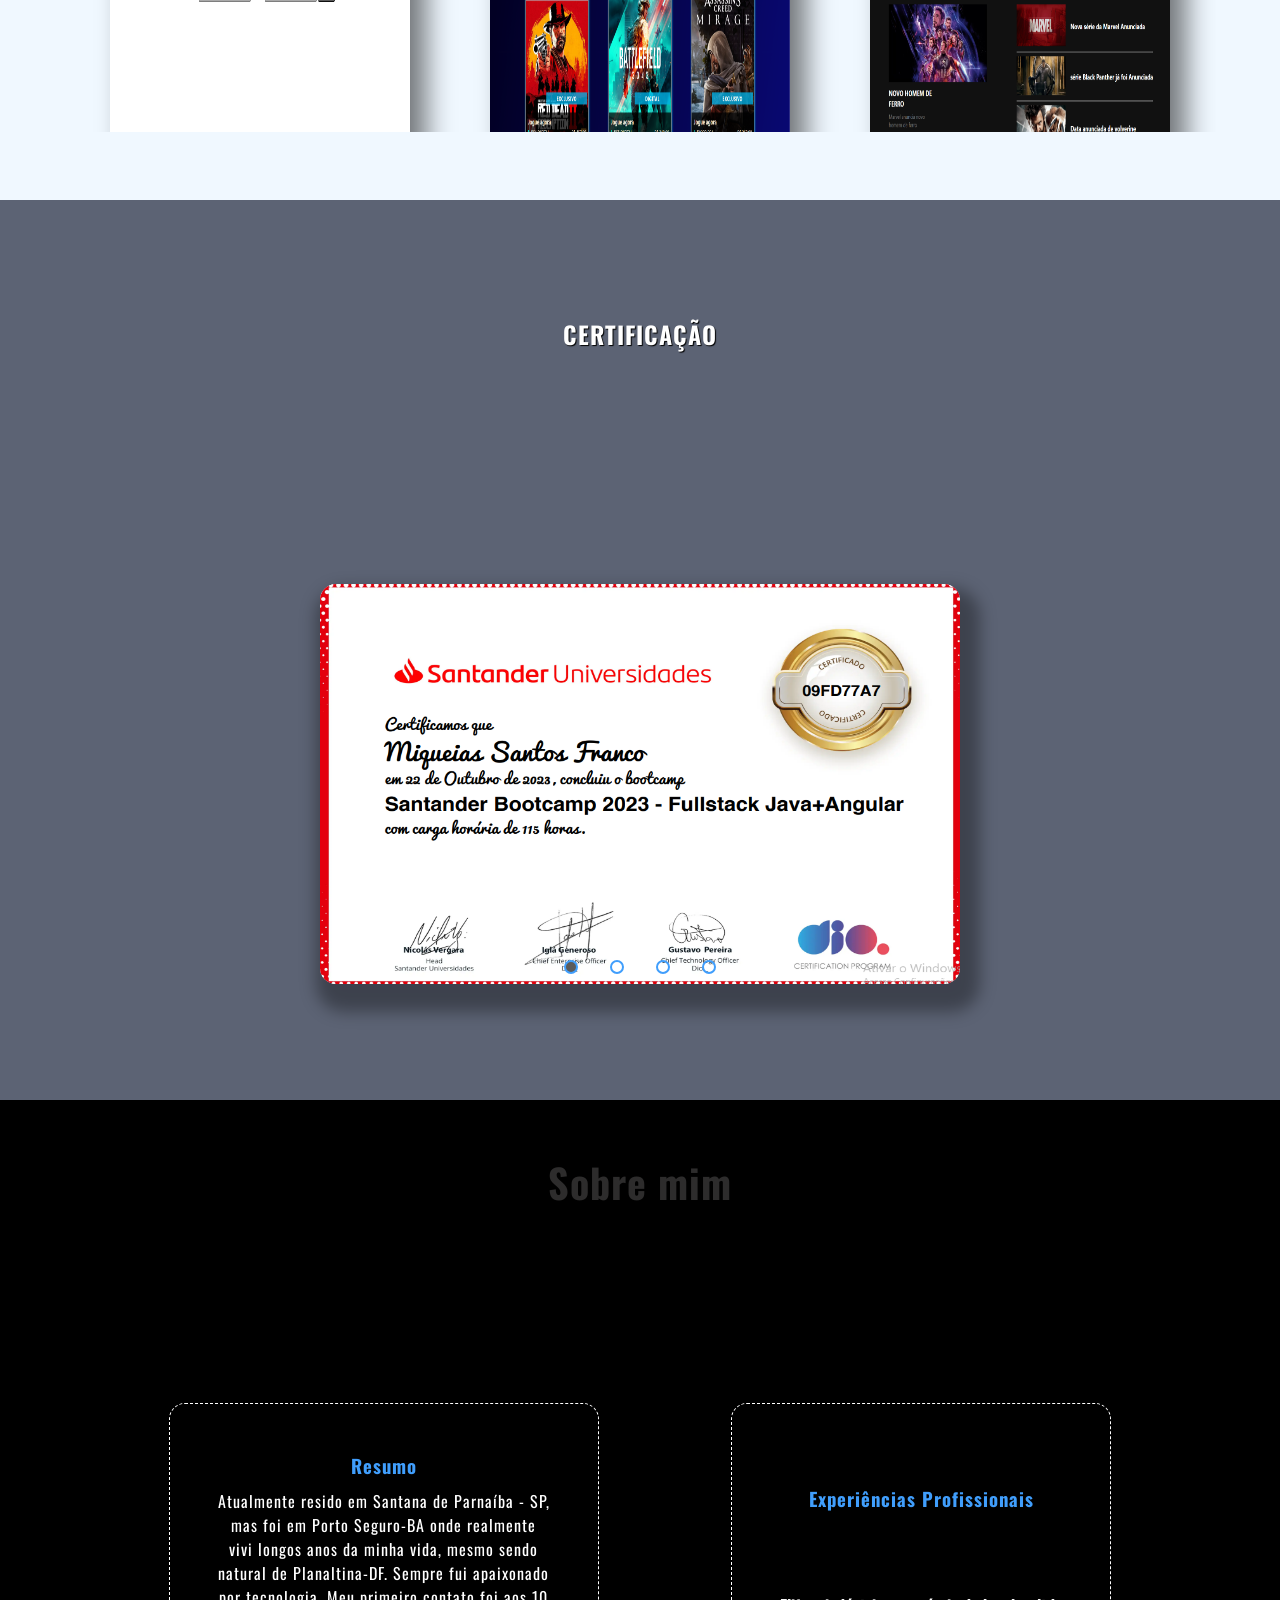
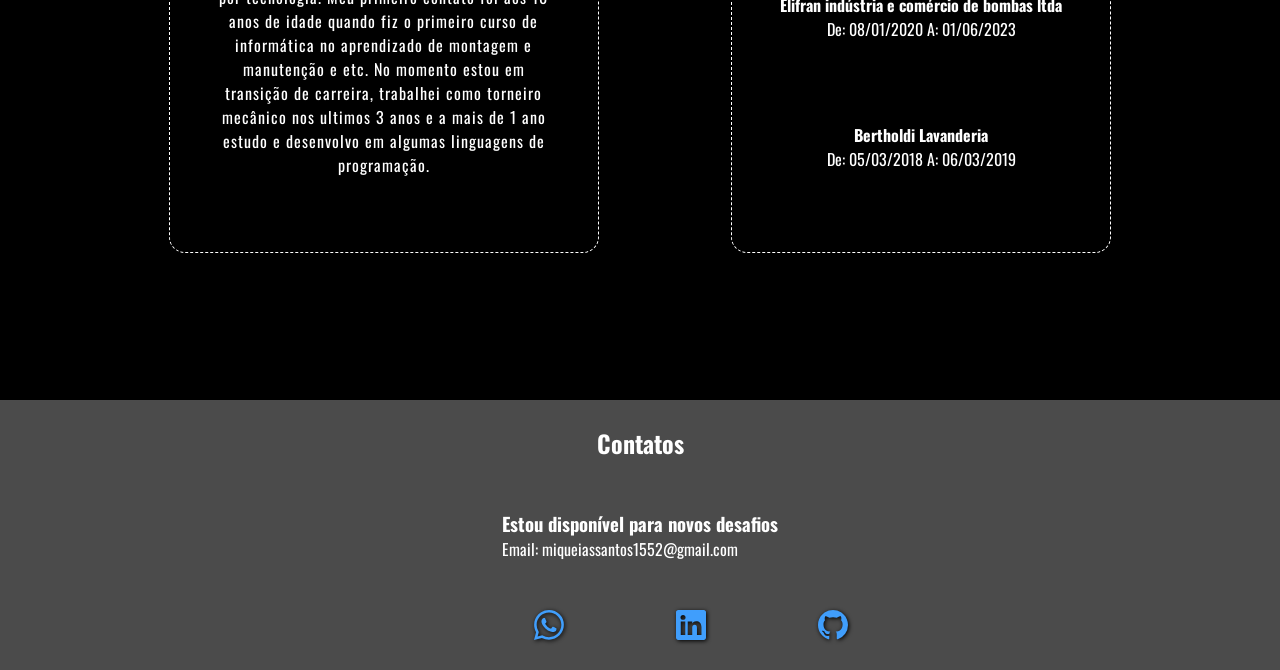
==== commit 76cc131b: "responsividade no home" ====
--- a/index.html
+++ b/index.html
@@ -14,14 +14,13 @@
     <div class="container" id="container">
 
 
+        <h2 class="logo"><a href="#container">Miquéias<span> Franco</span></a></h2>
+        <div class="menu" id="menu">
+            <div class="line1"></div>
+            <div class="line1"></div>
+            <div class="line1"></div>
+        </div>
         <nav class="navbar" id="navbar">
-            <h2 class="logo"><a href="#container">Miquéias<span> Franco</span></a></h2>
-
-            <div class="menu" id="menu">
-                <div class="line1"></div>
-                <div class="line1"></div>
-                <div class="line1"></div>
-            </div>
             <ul>
                 <button onclick="onNavbar()" class="close" id="close">
                     <svg xmlns="http://www.w3.org/2000/svg" width="20" height="20" fill="#fff" class="bi bi-x-square"
@@ -42,38 +41,40 @@
         </nav>
         <div class="home" id="home">
             <div class="content">
-                <h3>Olá, eu sou Miquéias!</h3>
-                <p>Sou desenvolvedor front end / Python. Tenho experiência na criação de páginas web utilizando
-                    <span>HTML</span> ,
-                    <span>CSS</span> , <span>Javascript</span> e <span>Python</span>. Atualmente
-                    estudo <span>MySQL</span> , <span>Java</span> e <span>AWS</span>.
-                </p>
-                <div class="icons">
-                    <a target="_blank" href="https://wa.me/5511988538790">
-                        <svg xmlns="http://www.w3.org/2000/svg" width="30" height="30" fill="#fff"
-                            class="bi bi-whatsapp" viewBox="0 0 16 16">
-                            <path
-                                d="M13.601 2.326A7.854 7.854 0 0 0 7.994 0C3.627 0 .068 3.558.064 7.926c0 1.399.366 2.76 1.057 3.965L0 16l4.204-1.102a7.933 7.933 0 0 0 3.79.965h.004c4.368 0 7.926-3.558 7.93-7.93A7.898 7.898 0 0 0 13.6 2.326zM7.994 14.521a6.573 6.573 0 0 1-3.356-.92l-.24-.144-2.494.654.666-2.433-.156-.251a6.56 6.56 0 0 1-1.007-3.505c0-3.626 2.957-6.584 6.591-6.584a6.56 6.56 0 0 1 4.66 1.931 6.557 6.557 0 0 1 1.928 4.66c-.004 3.639-2.961 6.592-6.592 6.592zm3.615-4.934c-.197-.099-1.17-.578-1.353-.646-.182-.065-.315-.099-.445.099-.133.197-.513.646-.627.775-.114.133-.232.148-.43.05-.197-.1-.836-.308-1.592-.985-.59-.525-.985-1.175-1.103-1.372-.114-.198-.011-.304.088-.403.087-.088.197-.232.296-.346.1-.114.133-.198.198-.33.065-.134.034-.248-.015-.347-.05-.099-.445-1.076-.612-1.47-.16-.389-.323-.335-.445-.34-.114-.007-.247-.007-.38-.007a.729.729 0 0 0-.529.247c-.182.198-.691.677-.691 1.654 0 .977.71 1.916.81 2.049.098.133 1.394 2.132 3.383 2.992.47.205.84.326 1.129.418.475.152.904.129 1.246.08.38-.058 1.171-.48 1.338-.943.164-.464.164-.86.114-.943-.049-.084-.182-.133-.38-.232z" />
-                        </svg>
-                    </a>
-                    <a target="_blank" href="https://www.linkedin.com/in/miqueias-santos-037975246/">
-                        <svg xmlns="http://www.w3.org/2000/svg" width="30" height="30" fill="#fff"
-                            class="bi bi-linkedin" viewBox="0 0 16 16">
-                            <path
-                                d="M0 1.146C0 .513.526 0 1.175 0h13.65C15.474 0 16 .513 16 1.146v13.708c0 .633-.526 1.146-1.175 1.146H1.175C.526 16 0 15.487 0 14.854V1.146zm4.943 12.248V6.169H2.542v7.225h2.401zm-1.2-8.212c.837 0 1.358-.554 1.358-1.248-.015-.709-.52-1.248-1.342-1.248-.822 0-1.359.54-1.359 1.248 0 .694.521 1.248 1.327 1.248h.016zm4.908 8.212V9.359c0-.216.016-.432.08-.586.173-.431.568-.878 1.232-.878.869 0 1.216.662 1.216 1.634v3.865h2.401V9.25c0-2.22-1.184-3.252-2.764-3.252-1.274 0-1.845.7-2.165 1.193v.025h-.016a5.54 5.54 0 0 1 .016-.025V6.169h-2.4c.03.678 0 7.225 0 7.225h2.4z" />
-                        </svg>
-                    </a>
-                    <a target="_blank" href="https://github.com/MiqueiasFranco">
-                        <svg xmlns="http://www.w3.org/2000/svg" width="30" height="30" fill="#fff" class="bi bi-github"
-                            viewBox="0 0 16 16">
-                            <path
-                                d="M8 0C3.58 0 0 3.58 0 8c0 3.54 2.29 6.53 5.47 7.59.4.07.55-.17.55-.38 0-.19-.01-.82-.01-1.49-2.01.37-2.53-.49-2.69-.94-.09-.23-.48-.94-.82-1.13-.28-.15-.68-.52-.01-.53.63-.01 1.08.58 1.23.82.72 1.21 1.87.87 2.33.66.07-.52.28-.87.51-1.07-1.78-.2-3.64-.89-3.64-3.95 0-.87.31-1.59.82-2.15-.08-.2-.36-1.02.08-2.12 0 0 .67-.21 2.2.82.64-.18 1.32-.27 2-.27.68 0 1.36.09 2 .27 1.53-1.04 2.2-.82 2.2-.82.44 1.1.16 1.92.08 2.12.51.56.82 1.27.82 2.15 0 3.07-1.87 3.75-3.65 3.95.29.25.54.73.54 1.48 0 1.07-.01 1.93-.01 2.2 0 .21.15.46.55.38A8.012 8.012 0 0 0 16 8c0-4.42-3.58-8-8-8z" />
-                        </svg>
-                    </a>
-                </div>
-            </div>
-            <div class="img">
-                <img src="assets/ilustraçãopng.png" alt="foto de Miqueias">
+                <div class="apresentacao">
+                    <h3>Olá, eu sou Miquéias!</h3>
+                    <p>Sou desenvolvedor front end / Python. Tenho experiência na criação de páginas web utilizando
+                        <span>HTML</span> ,
+                        <span>CSS</span> , <span>Javascript</span> e <span>Python</span>. Atualmente
+                        estudo <span>MySQL</span> , <span>Java</span> e <span>AWS</span>.
+                    </p>
+                    <div class="icons">
+                        <a target="_blank" href="https://wa.me/5511988538790">
+                            <svg xmlns="http://www.w3.org/2000/svg" width="30" height="30" fill="#fff"
+                                class="bi bi-whatsapp" viewBox="0 0 16 16">
+                                <path
+                                    d="M13.601 2.326A7.854 7.854 0 0 0 7.994 0C3.627 0 .068 3.558.064 7.926c0 1.399.366 2.76 1.057 3.965L0 16l4.204-1.102a7.933 7.933 0 0 0 3.79.965h.004c4.368 0 7.926-3.558 7.93-7.93A7.898 7.898 0 0 0 13.6 2.326zM7.994 14.521a6.573 6.573 0 0 1-3.356-.92l-.24-.144-2.494.654.666-2.433-.156-.251a6.56 6.56 0 0 1-1.007-3.505c0-3.626 2.957-6.584 6.591-6.584a6.56 6.56 0 0 1 4.66 1.931 6.557 6.557 0 0 1 1.928 4.66c-.004 3.639-2.961 6.592-6.592 6.592zm3.615-4.934c-.197-.099-1.17-.578-1.353-.646-.182-.065-.315-.099-.445.099-.133.197-.513.646-.627.775-.114.133-.232.148-.43.05-.197-.1-.836-.308-1.592-.985-.59-.525-.985-1.175-1.103-1.372-.114-.198-.011-.304.088-.403.087-.088.197-.232.296-.346.1-.114.133-.198.198-.33.065-.134.034-.248-.015-.347-.05-.099-.445-1.076-.612-1.47-.16-.389-.323-.335-.445-.34-.114-.007-.247-.007-.38-.007a.729.729 0 0 0-.529.247c-.182.198-.691.677-.691 1.654 0 .977.71 1.916.81 2.049.098.133 1.394 2.132 3.383 2.992.47.205.84.326 1.129.418.475.152.904.129 1.246.08.38-.058 1.171-.48 1.338-.943.164-.464.164-.86.114-.943-.049-.084-.182-.133-.38-.232z" />
+                            </svg>
+                        </a>
+                        <a target="_blank" href="https://www.linkedin.com/in/miqueias-santos-037975246/">
+                            <svg xmlns="http://www.w3.org/2000/svg" width="30" height="30" fill="#fff"
+                                class="bi bi-linkedin" viewBox="0 0 16 16">
+                                <path
+                                    d="M0 1.146C0 .513.526 0 1.175 0h13.65C15.474 0 16 .513 16 1.146v13.708c0 .633-.526 1.146-1.175 1.146H1.175C.526 16 0 15.487 0 14.854V1.146zm4.943 12.248V6.169H2.542v7.225h2.401zm-1.2-8.212c.837 0 1.358-.554 1.358-1.248-.015-.709-.52-1.248-1.342-1.248-.822 0-1.359.54-1.359 1.248 0 .694.521 1.248 1.327 1.248h.016zm4.908 8.212V9.359c0-.216.016-.432.08-.586.173-.431.568-.878 1.232-.878.869 0 1.216.662 1.216 1.634v3.865h2.401V9.25c0-2.22-1.184-3.252-2.764-3.252-1.274 0-1.845.7-2.165 1.193v.025h-.016a5.54 5.54 0 0 1 .016-.025V6.169h-2.4c.03.678 0 7.225 0 7.225h2.4z" />
+                            </svg>
+                        </a>
+                        <a target="_blank" href="https://github.com/MiqueiasFranco">
+                            <svg xmlns="http://www.w3.org/2000/svg" width="30" height="30" fill="#fff" class="bi bi-github"
+                                viewBox="0 0 16 16">
+                                <path
+                                    d="M8 0C3.58 0 0 3.58 0 8c0 3.54 2.29 6.53 5.47 7.59.4.07.55-.17.55-.38 0-.19-.01-.82-.01-1.49-2.01.37-2.53-.49-2.69-.94-.09-.23-.48-.94-.82-1.13-.28-.15-.68-.52-.01-.53.63-.01 1.08.58 1.23.82.72 1.21 1.87.87 2.33.66.07-.52.28-.87.51-1.07-1.78-.2-3.64-.89-3.64-3.95 0-.87.31-1.59.82-2.15-.08-.2-.36-1.02.08-2.12 0 0 .67-.21 2.2.82.64-.18 1.32-.27 2-.27.68 0 1.36.09 2 .27 1.53-1.04 2.2-.82 2.2-.82.44 1.1.16 1.92.08 2.12.51.56.82 1.27.82 2.15 0 3.07-1.87 3.75-3.65 3.95.29.25.54.73.54 1.48 0 1.07-.01 1.93-.01 2.2 0 .21.15.46.55.38A8.012 8.012 0 0 0 16 8c0-4.42-3.58-8-8-8z" />
+                            </svg>
+                        </a>
+                    </div>
+                </div>
+                <div class="img">
+                    <img src="assets/ilustraçãopng.png" alt="foto de Miqueias">
+                </div>
             </div>
         </div>
 
--- a/css/style.css
+++ b/css/style.css
@@ -45,7 +45,6 @@
 .home {
     position: relative;
     display: flex;
-    flex-direction: row;
     justify-content: center;
     padding-left: 20px;
     height: 100vh;
@@ -54,14 +53,12 @@
     font-size: large;
 }
 
-.home img {
-    position: absolute;
-    top: 0;
-    right: 0;
-    width: 40%;
-    height: 90%;
+.content img {
+    height: 80%;
+    width: 80%;
     filter: drop-shadow(1px 1px 10px #409efc);
     animation: float 3s ease-in-out infinite;
+    margin-left: 20%;
 }
 
 @keyframes float {
@@ -80,26 +77,30 @@
 
 .content {
     display: flex;
-    flex-direction: column;
-    justify-content: space-around;
-    height: 20%;
+    flex-direction: row;
+    justify-content:flex-start;
+    align-items: center;
     font-size: larger;
-}
+    border: 1px solid black;
+    height: 80vh;
+}
+
 
 .content .icons {
     justify-content: flex-start;
     margin-left: 0;
+    transition: .5s;
 }
 
 .content span {
     color: #409efc;
     filter: brightness(1.2);
 }
-
-.content p {
-    width: 30vw;
-}
-
+.apresentacao{
+    display: flex;
+    flex-direction: column;
+    gap: 2rem;
+}
 
 .content h3 {
     white-space: nowrap;
--- a/css/responsivo.css
+++ b/css/responsivo.css
@@ -19,6 +19,7 @@
     .containerprojetos {
         display: grid;
         grid-template-columns: 1fr;
+        overflow-y: scroll;
     }
 
 }
@@ -46,9 +47,21 @@
 }
 
 @media screen and (max-width: 830px) {
+    
+    .apresentacao{
+        display: flex;
+        flex-direction: column;
+        text-align: center;
+        align-items: center;
+    }
+    .content {
+        display: flex;
+        flex-direction: column;
+    }
 
-    .content {
-        order: 1;
+    .content .img{
+        margin-left: 0;
+        order: -1;
     }
 
 
@@ -94,7 +107,7 @@
         background-color: #242323ce;
         border-radius: 10px 0 0 10px;
         height: 100vh;
-        width: 30%;
+        width: 40vw;
         z-index: 20;
     }
 }
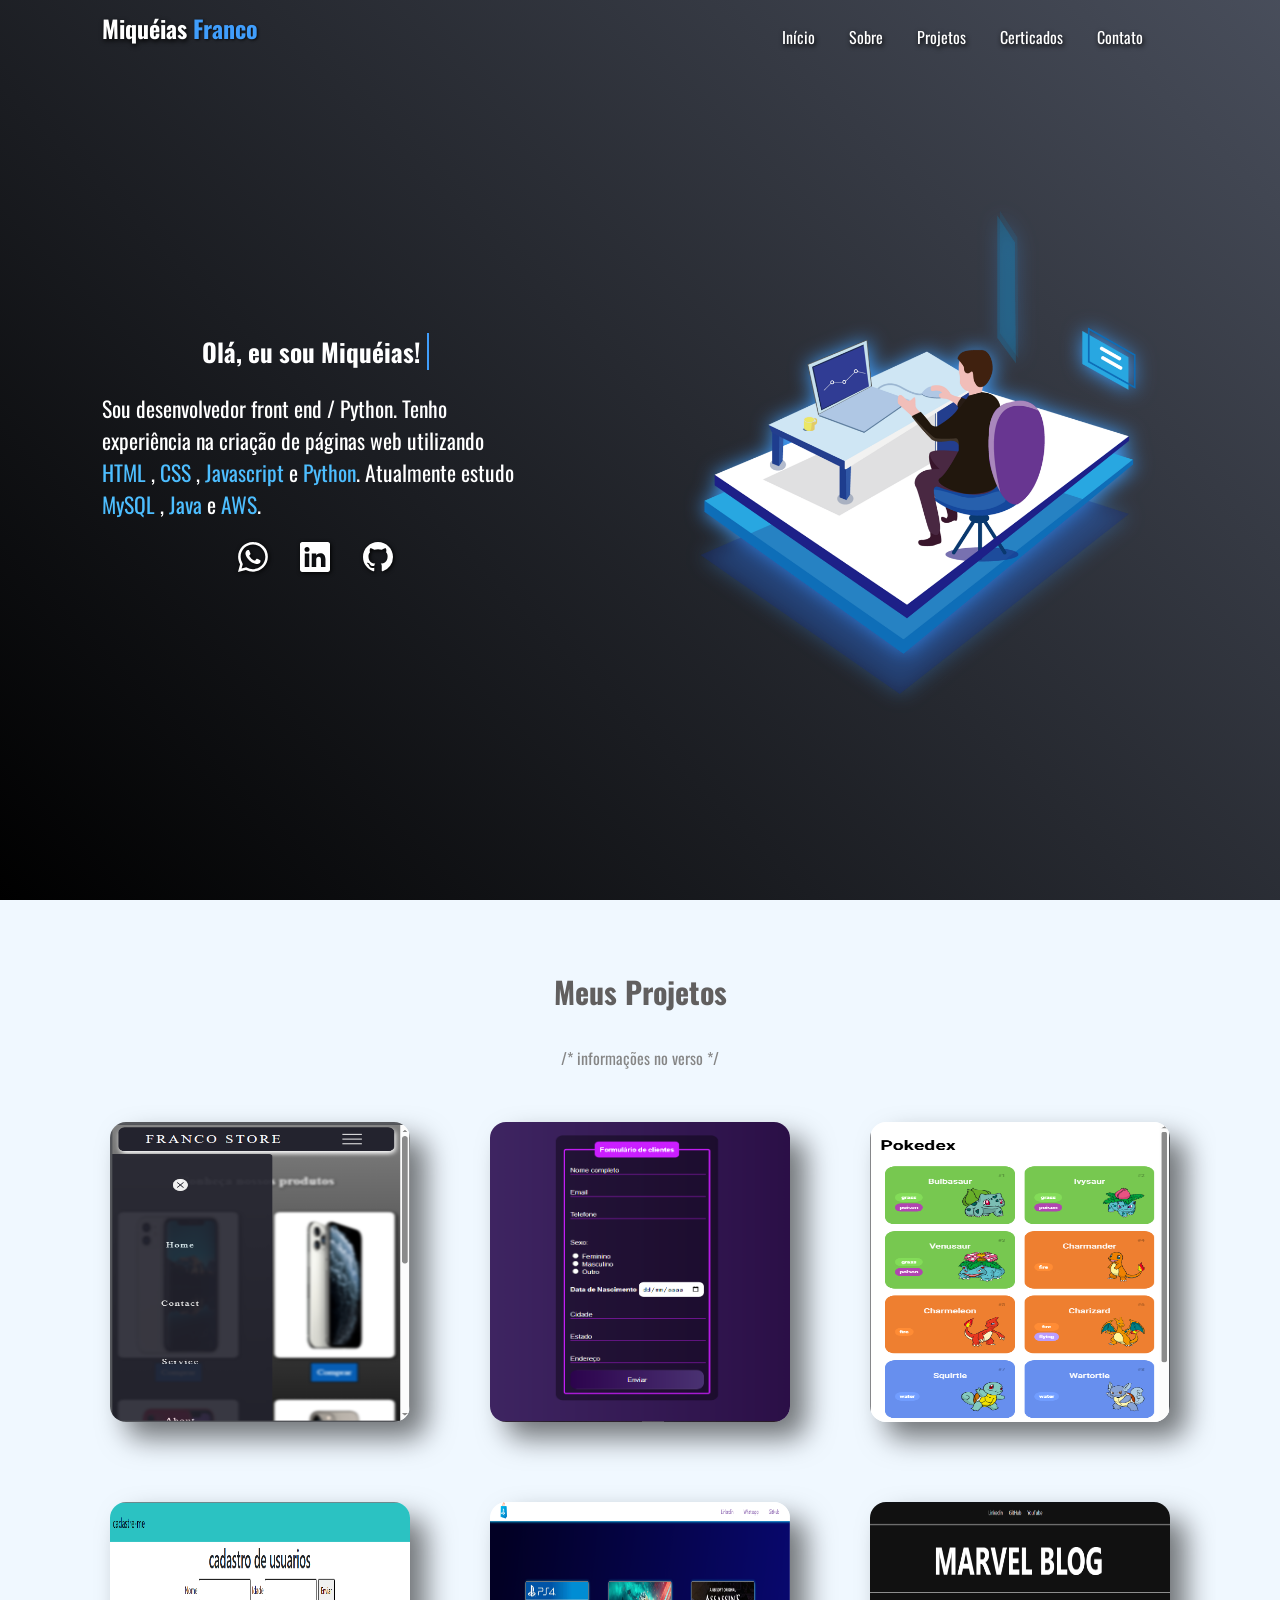
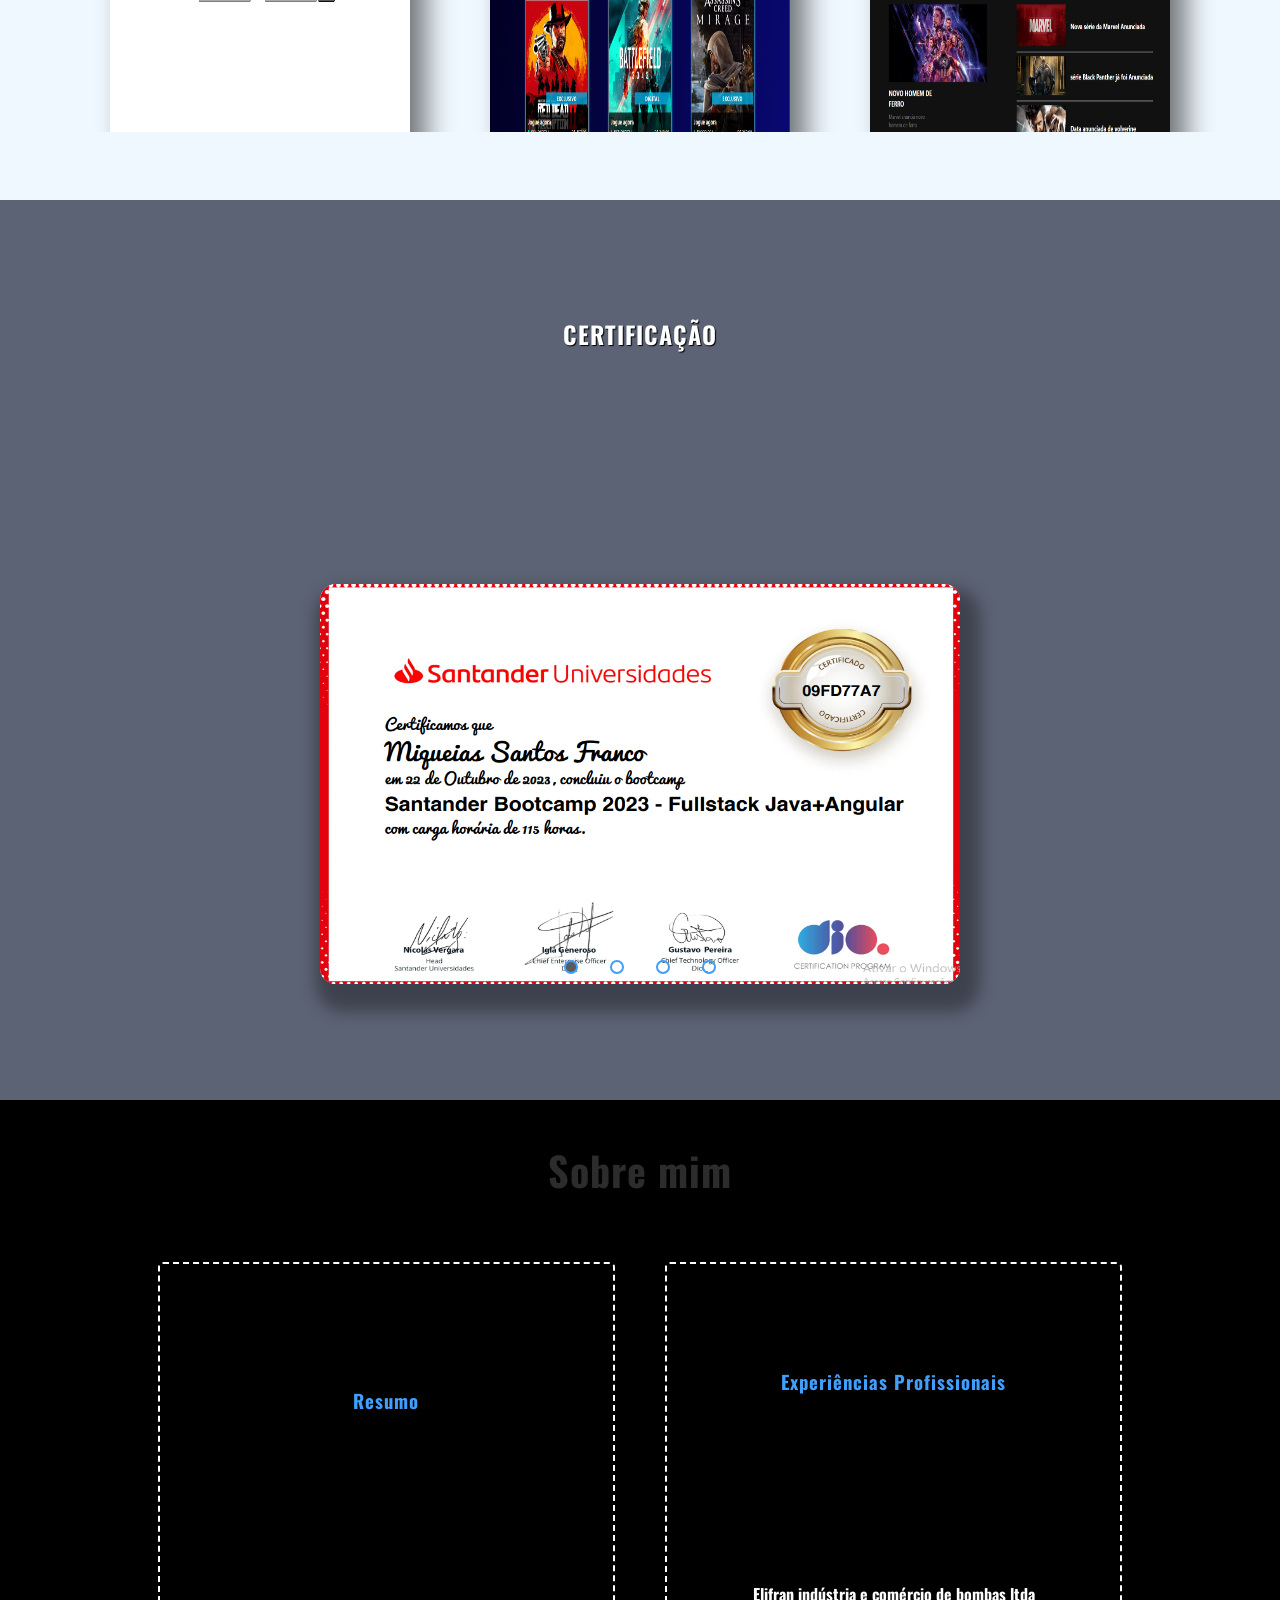
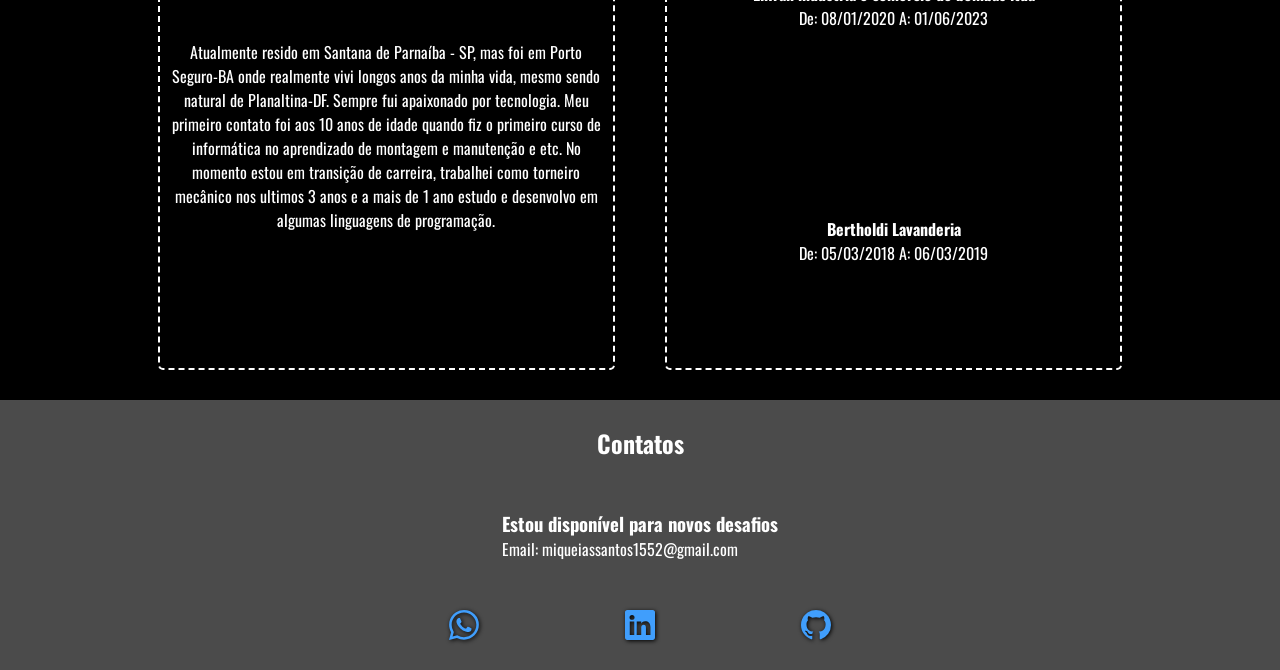
==== commit b6274c66: "responsividade no sobre" ====
--- a/index.html
+++ b/index.html
@@ -14,7 +14,7 @@
     <div class="container" id="container">
 
 
-        <h2 class="logo"><a href="#container">Miquéias<span> Franco</span></a></h2>
+        <h2 class="logo" id="logo"><a href="#container">Miquéias<span> Franco</span></a></h2>
         <div class="menu" id="menu">
             <div class="line1"></div>
             <div class="line1"></div>
@@ -40,7 +40,7 @@
 
         </nav>
         <div class="home" id="home">
-            <div class="content">
+            <div class="content" id="content">
                 <div class="apresentacao">
                     <h3>Olá, eu sou Miquéias!</h3>
                     <p>Sou desenvolvedor front end / Python. Tenho experiência na criação de páginas web utilizando
--- a/css/style.css
+++ b/css/style.css
@@ -46,7 +46,6 @@
     position: relative;
     display: flex;
     justify-content: center;
-    padding-left: 20px;
     height: 100vh;
     width: 100vw;
     align-items: center;
@@ -81,14 +80,12 @@
     justify-content:flex-start;
     align-items: center;
     font-size: larger;
-    border: 1px solid black;
     height: 80vh;
+    width: 100vw;
 }
 
 
 .content .icons {
-    justify-content: flex-start;
-    margin-left: 0;
     transition: .5s;
 }
 
@@ -99,7 +96,9 @@
 .apresentacao{
     display: flex;
     flex-direction: column;
-    gap: 2rem;
+    justify-content: space-around;
+    align-items: center;
+    height: 50%;
 }
 
 .content h3 {
@@ -161,7 +160,6 @@
     align-items: center;
     justify-content: space-between;
     background: none;
-    padding: 5px 20px;
     border-radius: 10px;
     text-shadow: 1px 2px 5px black;
     z-index: 10;
@@ -193,13 +191,6 @@
 
 
 
-.register {
-    color: #fff;
-    background: rgb(64, 158, 252);
-    padding: 9px 25px;
-    text-decoration: none;
-    border-radius: 6px;
-}
 
 .projetos {
     display: flex;
@@ -356,49 +347,35 @@
 .biografia {
     display: flex;
     flex-direction: row;
-    height: 80vh;
+    align-items: center;
+    justify-content: space-around;
+    padding: 30px;
+    height: 100vh;
     text-align: center;
-    align-items: center;
-    justify-content: space-around;
-}
+}  
 
 .biografia h3 {
     letter-spacing: 1px;
     color: #409efc;
     text-shadow: 1px 1px 2px black;
 }
-
-.historia {
-    display: flex;
-    flex-direction: column;
-    width: 40%;
-    letter-spacing: 1px;
-    border: 1px dashed white;
-    border-radius: 1rem;
-    padding: 3rem;
-}
-
-.historia p {
-    margin-top: 10px;
-}
-
-.historia,
-.experiencias {
+.historia , .experiencias {
+    display: flex;
+    flex-direction: column;
+    align-items: center;
+    justify-content: space-around;
     backdrop-filter: blur(10px);
-    background-color: transparent;
-    height: 50vh;
-    position: relative;
-}
-
-.experiencias {
-    display: flex;
-    flex-direction: column;
-    justify-content: space-around;
-    gap: 1rem;
-    border: 1px dashed white;
-    border-radius: 1rem;
-    padding: 3rem;
-}
+    border: 2px dashed white;
+    border-radius: 5px;
+    height:100% ;
+    width: 45%;
+    padding: 10px;
+}
+
+.historia p{
+    min-height: 30%;
+}
+
 
 .experiencias ul {
     list-style: none;
@@ -421,7 +398,6 @@
     width: 40%;
     filter: drop-shadow(1px 1px 2px black);
     background: none;
-    padding-left: 8%;
     gap: 1rem;
 }
 
--- a/css/responsivo.css
+++ b/css/responsivo.css
@@ -47,20 +47,35 @@
 }
 
 @media screen and (max-width: 830px) {
-    
+    .container{
+        align-items: center;
+        justify-content: center;
+    }
     .apresentacao{
         display: flex;
         flex-direction: column;
+        justify-content: space-around;
+        align-items: center;
         text-align: center;
+        font-size: 25px;
+        width: 70%;
+        height: 40%;
         align-items: center;
+        margin-right: 6%;
     }
     .content {
         display: flex;
         flex-direction: column;
+        align-items: center;
+        justify-content: center;
+        padding: 8%;
+        padding-right: 8%;
+        height: 100vh;
+        width: 100vw;
     }
 
     .content .img{
-        margin-left: 0;
+        margin-right: 15%;
         order: -1;
     }
 
@@ -71,10 +86,10 @@
         flex-direction: column;
         position: fixed;
         top: 20px;
-        right: 8%;
+        right: 10%;
         z-index: 12;
     }
-
+    
     .close {
         display: flex;
         background: none;
@@ -92,12 +107,12 @@
         transition: .7s;
         margin-right: -100vw;
     }
-
+    
     .navbar ul li {
         text-align: center;
         margin-top: 5rem;
     }
-
+    
     .navbar ul {
         display: flex;
         flex-direction: column;
@@ -109,6 +124,9 @@
         height: 100vh;
         width: 40vw;
         z-index: 20;
+    }
+    .biografia{
+        border: 1px solid black;
     }
 }
 
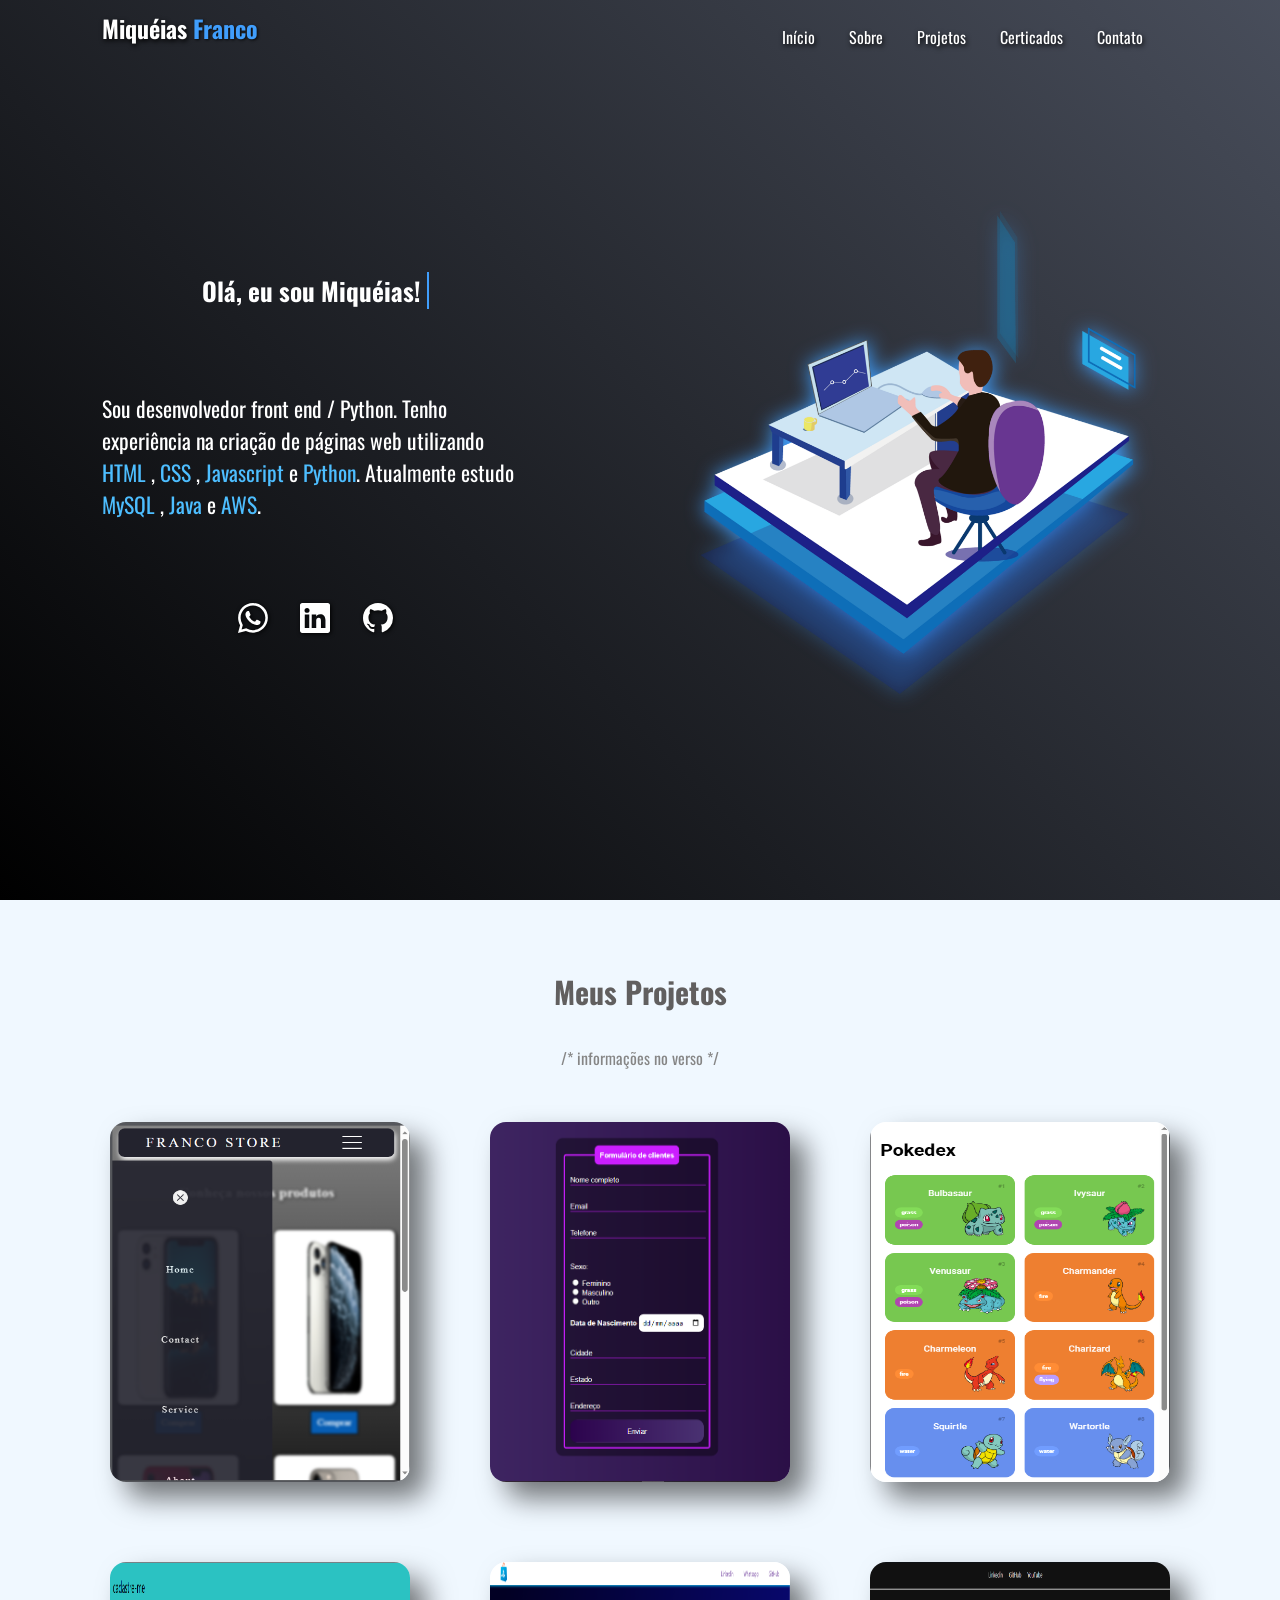
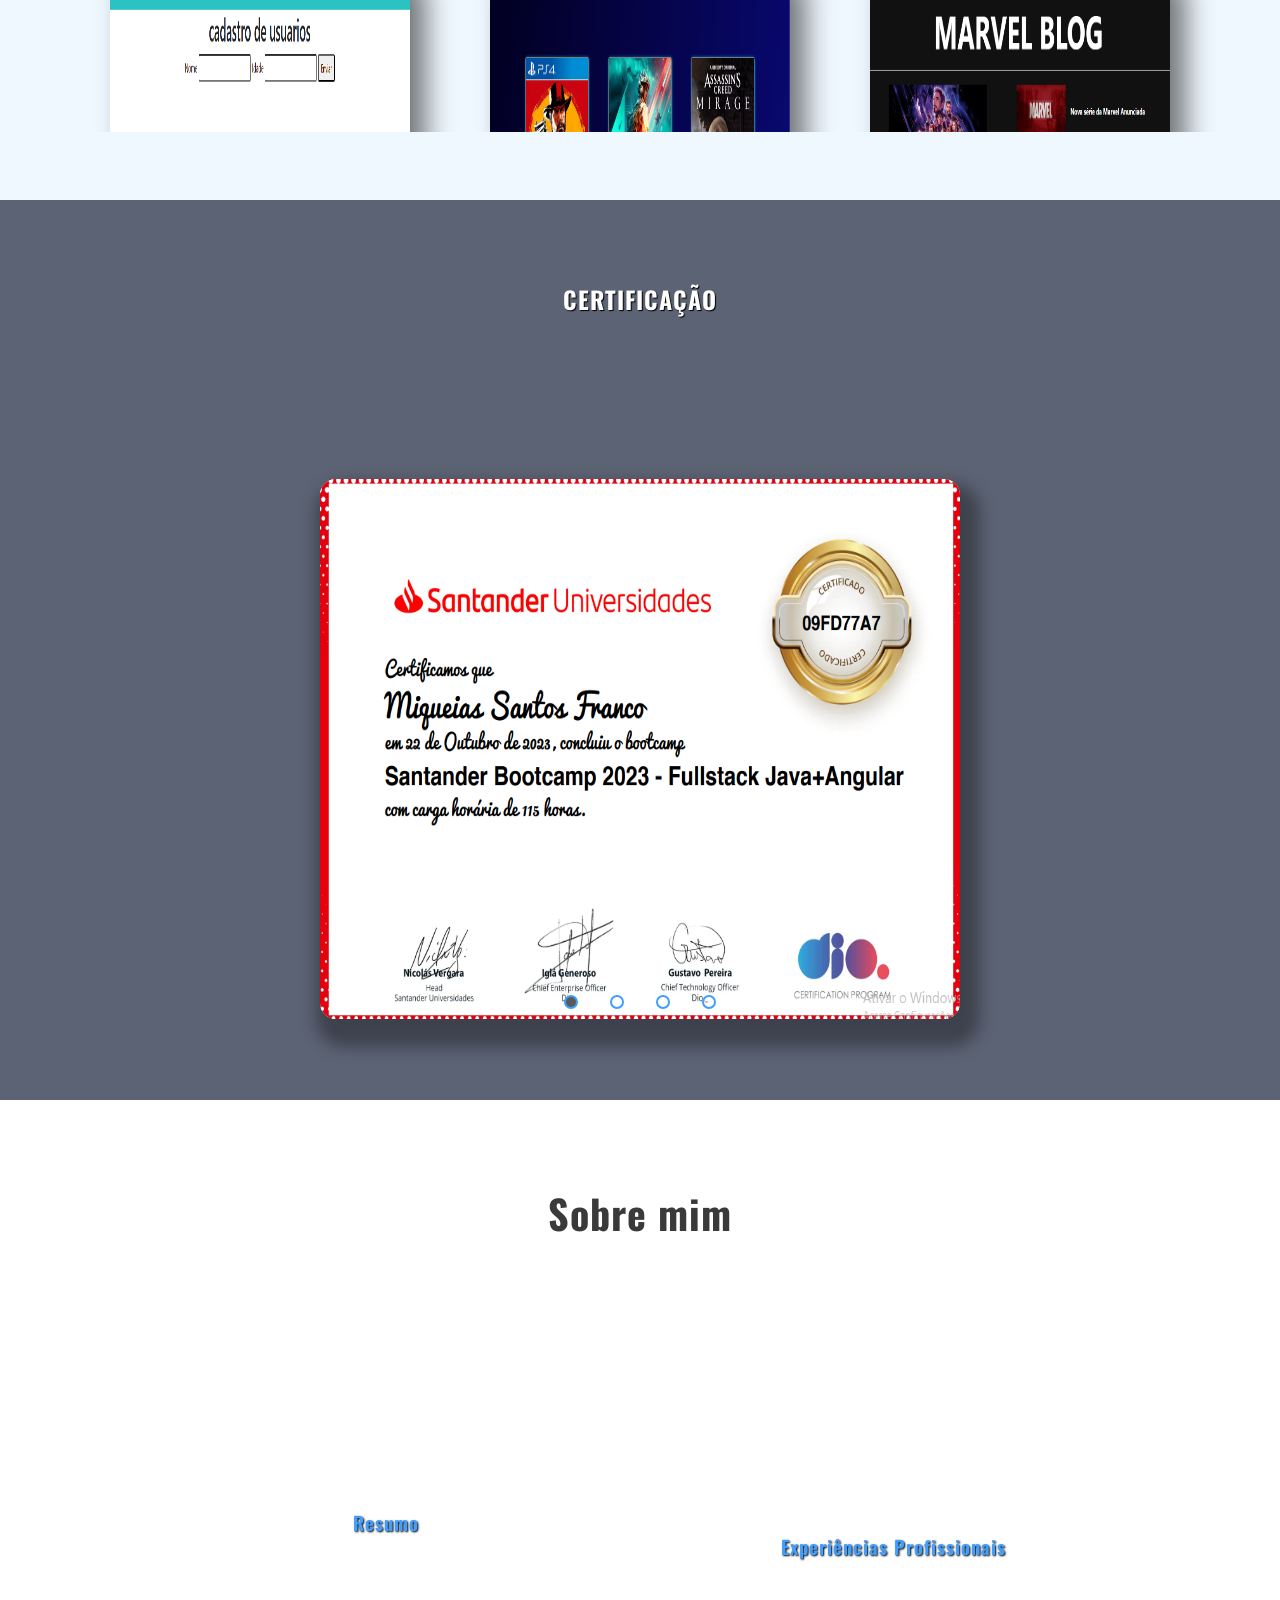
==== commit 05206d66: "responsividade do sobre" ====
--- a/index.html
+++ b/index.html
@@ -272,37 +272,7 @@
         </div>
     </section>
 
-    <section class="contato" id="contato">
-        <h1>Contatos</h1>
-        <div>
-            <h3>Estou disponível para novos desafios</h3>
-            <p>Email: <a href="#">miqueiassantos1552@gmail.com</a></p>
-        </div>
-        <div class="icons">
-
-            <a class="svg" target="_blank" href="https://wa.me/5511988538790">
-                <svg xmlns="http://www.w3.org/2000/svg" width="30" height="30" fill="rgb(64, 158, 252)"
-                    class="bi bi-whatsapp" viewBox="0 0 16 16">
-                    <path
-                        d="M13.601 2.326A7.854 7.854 0 0 0 7.994 0C3.627 0 .068 3.558.064 7.926c0 1.399.366 2.76 1.057 3.965L0 16l4.204-1.102a7.933 7.933 0 0 0 3.79.965h.004c4.368 0 7.926-3.558 7.93-7.93A7.898 7.898 0 0 0 13.6 2.326zM7.994 14.521a6.573 6.573 0 0 1-3.356-.92l-.24-.144-2.494.654.666-2.433-.156-.251a6.56 6.56 0 0 1-1.007-3.505c0-3.626 2.957-6.584 6.591-6.584a6.56 6.56 0 0 1 4.66 1.931 6.557 6.557 0 0 1 1.928 4.66c-.004 3.639-2.961 6.592-6.592 6.592zm3.615-4.934c-.197-.099-1.17-.578-1.353-.646-.182-.065-.315-.099-.445.099-.133.197-.513.646-.627.775-.114.133-.232.148-.43.05-.197-.1-.836-.308-1.592-.985-.59-.525-.985-1.175-1.103-1.372-.114-.198-.011-.304.088-.403.087-.088.197-.232.296-.346.1-.114.133-.198.198-.33.065-.134.034-.248-.015-.347-.05-.099-.445-1.076-.612-1.47-.16-.389-.323-.335-.445-.34-.114-.007-.247-.007-.38-.007a.729.729 0 0 0-.529.247c-.182.198-.691.677-.691 1.654 0 .977.71 1.916.81 2.049.098.133 1.394 2.132 3.383 2.992.47.205.84.326 1.129.418.475.152.904.129 1.246.08.38-.058 1.171-.48 1.338-.943.164-.464.164-.86.114-.943-.049-.084-.182-.133-.38-.232z" />
-                </svg>
-            </a>
-            <a target="_blank" href="https://www.linkedin.com/in/miqueias-santos-037975246/">
-                <svg xmlns="http://www.w3.org/2000/svg" width="30" height="30" fill="rgb(64, 158, 252)"
-                    class="bi bi-linkedin" viewBox="0 0 16 16">
-                    <path
-                        d="M0 1.146C0 .513.526 0 1.175 0h13.65C15.474 0 16 .513 16 1.146v13.708c0 .633-.526 1.146-1.175 1.146H1.175C.526 16 0 15.487 0 14.854V1.146zm4.943 12.248V6.169H2.542v7.225h2.401zm-1.2-8.212c.837 0 1.358-.554 1.358-1.248-.015-.709-.52-1.248-1.342-1.248-.822 0-1.359.54-1.359 1.248 0 .694.521 1.248 1.327 1.248h.016zm4.908 8.212V9.359c0-.216.016-.432.08-.586.173-.431.568-.878 1.232-.878.869 0 1.216.662 1.216 1.634v3.865h2.401V9.25c0-2.22-1.184-3.252-2.764-3.252-1.274 0-1.845.7-2.165 1.193v.025h-.016a5.54 5.54 0 0 1 .016-.025V6.169h-2.4c.03.678 0 7.225 0 7.225h2.4z" />
-                </svg>
-            </a>
-            <a target="_blank" href="https://github.com/MiqueiasFranco">
-                <svg xmlns="http://www.w3.org/2000/svg" width="30" height="30" fill="rgb(64, 158, 252)"
-                    class="bi bi-github" viewBox="0 0 16 16">
-                    <path
-                        d="M8 0C3.58 0 0 3.58 0 8c0 3.54 2.29 6.53 5.47 7.59.4.07.55-.17.55-.38 0-.19-.01-.82-.01-1.49-2.01.37-2.53-.49-2.69-.94-.09-.23-.48-.94-.82-1.13-.28-.15-.68-.52-.01-.53.63-.01 1.08.58 1.23.82.72 1.21 1.87.87 2.33.66.07-.52.28-.87.51-1.07-1.78-.2-3.64-.89-3.64-3.95 0-.87.31-1.59.82-2.15-.08-.2-.36-1.02.08-2.12 0 0 .67-.21 2.2.82.64-.18 1.32-.27 2-.27.68 0 1.36.09 2 .27 1.53-1.04 2.2-.82 2.2-.82.44 1.1.16 1.92.08 2.12.51.56.82 1.27.82 2.15 0 3.07-1.87 3.75-3.65 3.95.29.25.54.73.54 1.48 0 1.07-.01 1.93-.01 2.2 0 .21.15.46.55.38A8.012 8.012 0 0 0 16 8c0-4.42-3.58-8-8-8z" />
-                </svg>
-            </a>
-        </div>
-    </section>
+    
     <script src="scripts/slider.js"></script>
     <script src="scripts/navbar.js"></script>
 
--- a/css/style.css
+++ b/css/style.css
@@ -9,7 +9,6 @@
 
 body {
     color: white;
-    background-color: black;
     overflow-x: hidden;
 }
 
@@ -80,6 +79,8 @@
     justify-content:flex-start;
     align-items: center;
     font-size: larger;
+    padding-left: 8%;
+    padding-right: 8%;
     height: 80vh;
     width: 100vw;
 }
@@ -98,7 +99,7 @@
     flex-direction: column;
     justify-content: space-around;
     align-items: center;
-    height: 50%;
+    height: 50vh;
 }
 
 .content h3 {
@@ -219,6 +220,7 @@
 .containerprojetos {
     display: flex;
     justify-content: center;
+    align-items: center;
     height: 70vh;
     width: 90vw;
     overflow-y: auto;
@@ -249,7 +251,7 @@
 .projeto {
     position: relative;
     width: 300px;
-    height: 300px;
+    height: 40vh;
     perspective: 800px;
     border-radius: 1rem;
     box-shadow: 1rem 1rem 1.7rem rgba(0, 0, 0, 0.534);
@@ -322,6 +324,12 @@
     filter: brightness(1.1);
 }
 
+.container-slider{
+    height: 100vh;
+}
+
+
+
 .sobre {
     display: flex;
     flex-direction: column;
@@ -330,7 +338,6 @@
     padding-left: 8%;
     padding-right: 8%;
     height: 100vh;
-    gap: 2rem;
     background-image: url('https://orig00.deviantart.net/424a/f/2016/027/e/2/wallpaper_geometric_color_22_2k_uhd_by_airworldking-d9pj983.png');
     background-position: right;
 }
@@ -350,7 +357,7 @@
     align-items: center;
     justify-content: space-around;
     padding: 30px;
-    height: 100vh;
+    height: 70vh;
     text-align: center;
 }  
 
@@ -363,13 +370,15 @@
     display: flex;
     flex-direction: column;
     align-items: center;
-    justify-content: space-around;
+    justify-content: center;
+    gap: 3rem;
     backdrop-filter: blur(10px);
     border: 2px dashed white;
     border-radius: 5px;
     height:100% ;
     width: 45%;
-    padding: 10px;
+    padding-left: 10px;
+    padding-right: 10px;
 }
 
 .historia p{
--- a/css/responsivo.css
+++ b/css/responsivo.css
@@ -30,20 +30,7 @@
         grid-template-columns: 1fr 1fr;
     }
 
-    .home {
-
-        display: flex;
-        flex-direction: column;
-        height: 100vh;
-        width: 100%;
-
-    }
-
-    .content {
-        height: 60%;
-        width: 100%;
-    }
-
+    
 }
 
 @media screen and (max-width: 830px) {
@@ -55,14 +42,18 @@
         display: flex;
         flex-direction: column;
         justify-content: space-around;
+        gap: 2rem;
         align-items: center;
         text-align: center;
-        font-size: 25px;
-        width: 70%;
-        height: 40%;
+        width: 70vw;
+        height: 60vh;
+        margin-top: -40px;
         align-items: center;
         margin-right: 6%;
     }
+    
+    
+    
     .content {
         display: flex;
         flex-direction: column;
@@ -70,16 +61,23 @@
         justify-content: center;
         padding: 8%;
         padding-right: 8%;
-        height: 100vh;
+        height: 100%;
         width: 100vw;
     }
+    .content h3, p {
+        font-size: 1.3rem;
+    }
+    
 
     .content .img{
         margin-right: 15%;
+        height: 50%;
         order: -1;
     }
 
-
+    .biografia{
+        height: 90vh;
+    }
 
     .menu {
         display: flex;
@@ -96,6 +94,10 @@
         border: none;
         margin-top: 10px;
         transition: .5s;
+    }
+    .slider{
+        height: 20vh;
+        width: 50vw;
     }
 
 
@@ -123,10 +125,9 @@
         border-radius: 10px 0 0 10px;
         height: 100vh;
         width: 40vw;
-        z-index: 20;
     }
-    .biografia{
-        border: 1px solid black;
+    .containerprojetos{
+        display: flex;
     }
 }
 
@@ -136,8 +137,11 @@
         display: flex;
 
     }
+    
+}
 
-}
+
+
 
 @keyframes mostrar {
     from {
--- a/css/slides.css
+++ b/css/slides.css
@@ -18,8 +18,8 @@
 .slider {
 
     margin: 0 auto;
-    width: 50%;
-    height: 400px;
+    width: 50vw;
+    height: 60vh;
     overflow: hidden;
     background-color: aliceblue;
     border-radius: 1rem;
@@ -29,7 +29,7 @@
 
 .slides {
     width: 400%;
-    height: 400px;
+    height: 100%;
     display: flex;
     position: relative;
 }
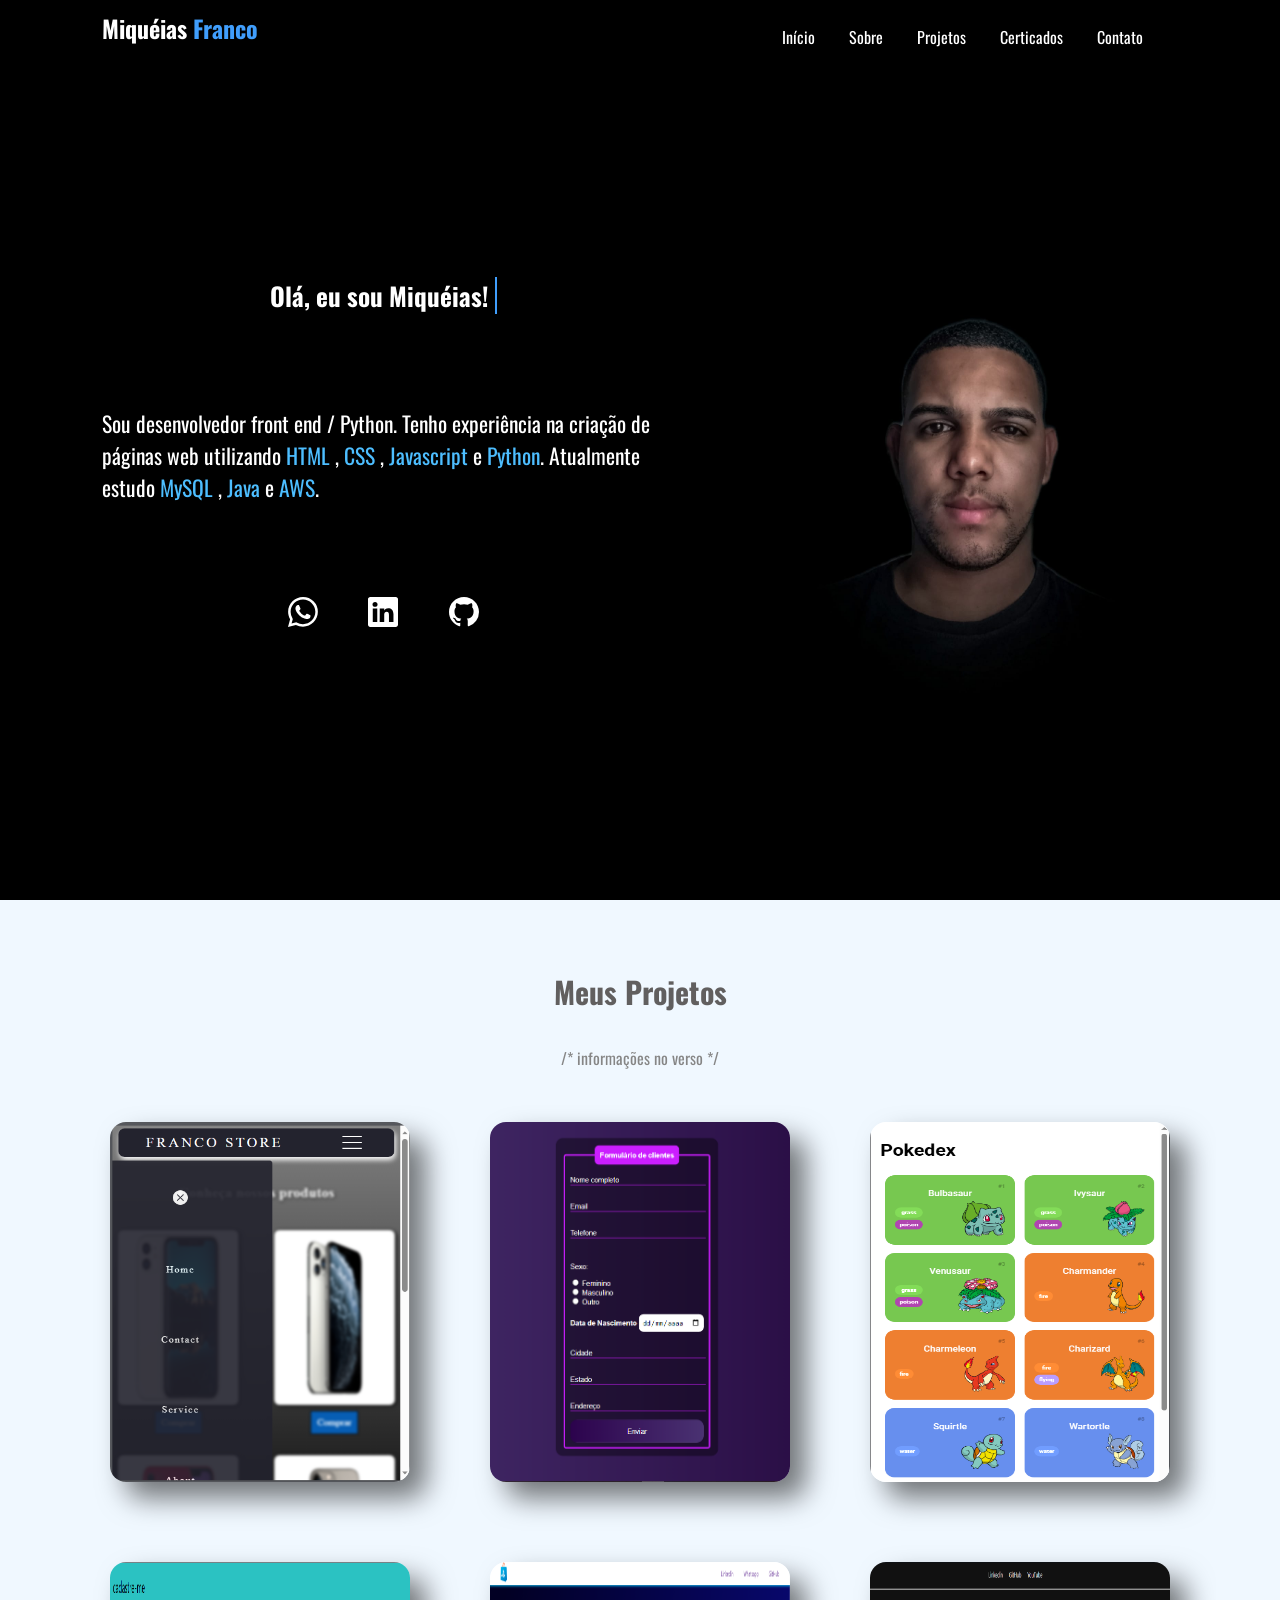
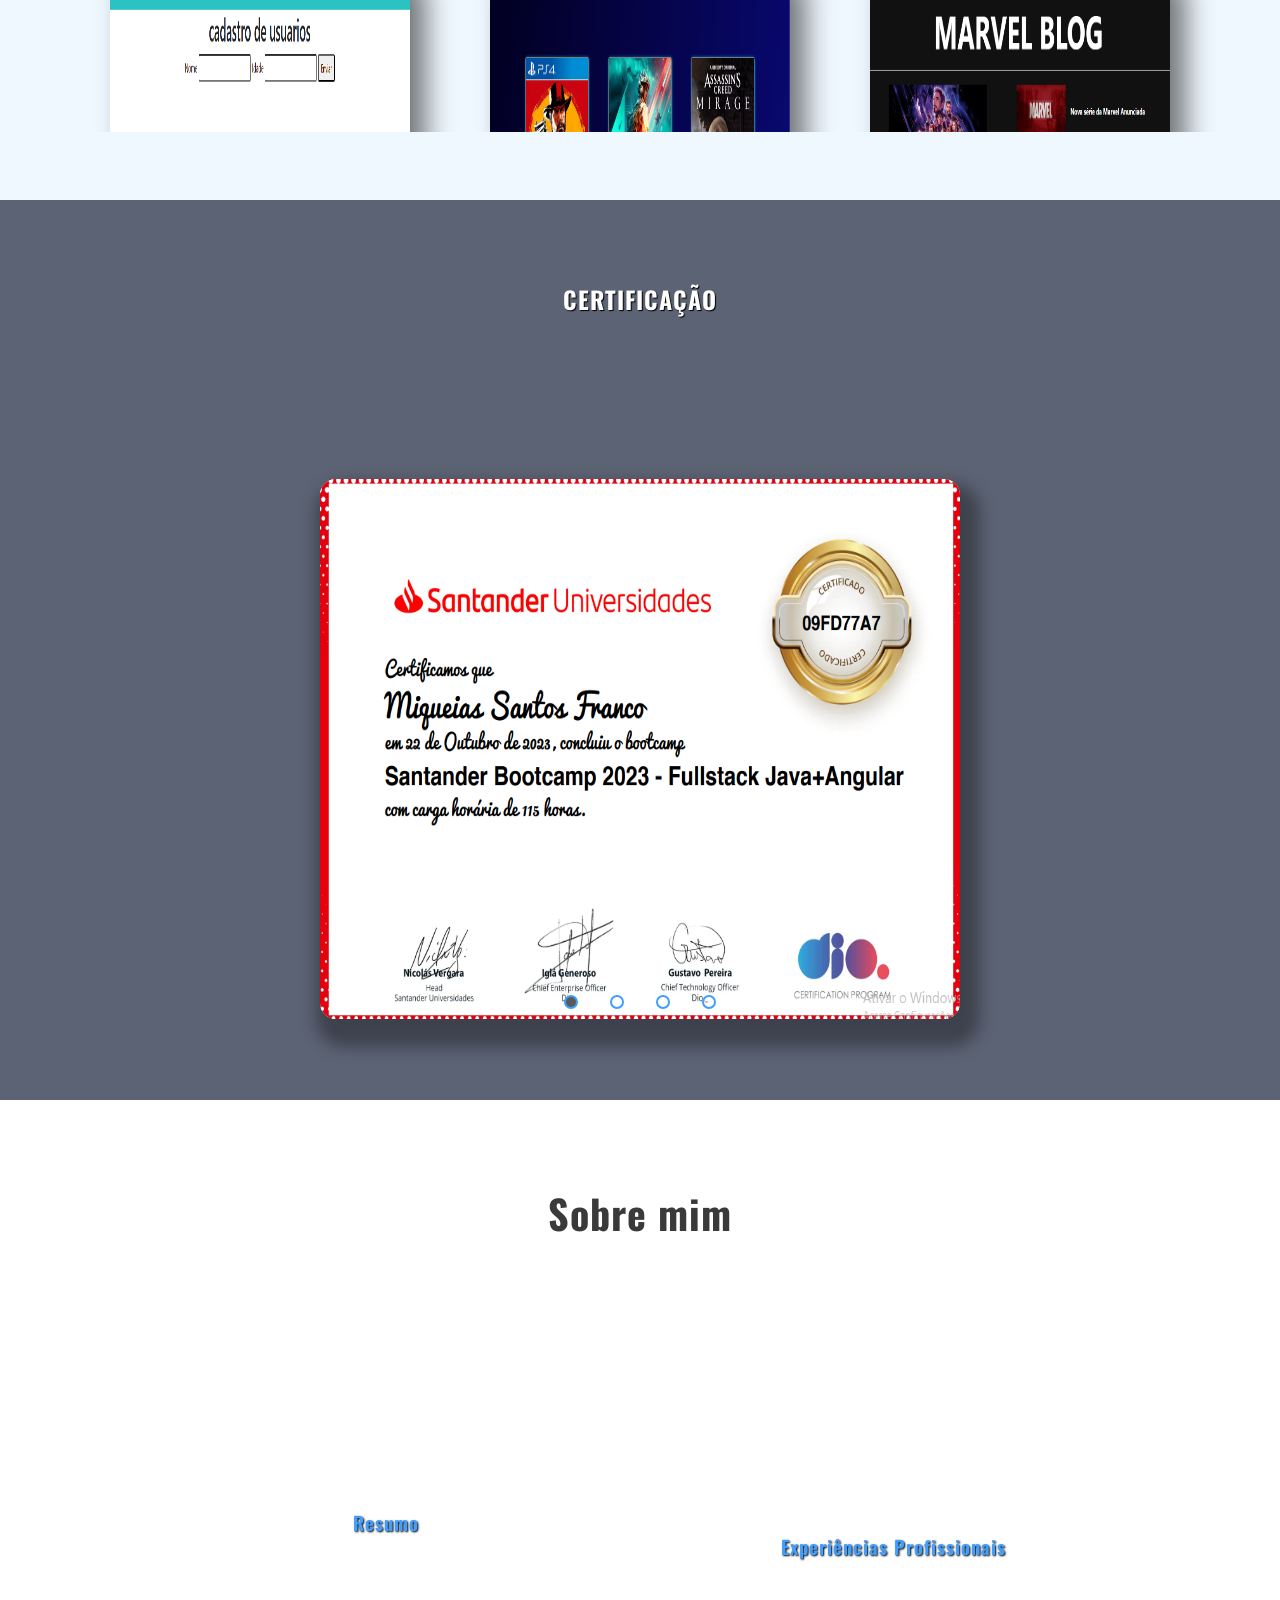
==== commit 35b44290: "mudanca de cor de fundoe img da home" ====
--- a/index.html
+++ b/index.html
@@ -73,7 +73,7 @@
                     </div>
                 </div>
                 <div class="img">
-                    <img src="assets/ilustraçãopng.png" alt="foto de Miqueias">
+                    <img src="assets/Fotosemfundo.jpeg" alt="foto de Miqueias">
                 </div>
             </div>
         </div>
--- a/css/style.css
+++ b/css/style.css
@@ -19,12 +19,11 @@
     align-items: center;
     width: 100vw;
     height: 100vh;
-    background: linear-gradient(45deg, black, #5C6374, #5C7463, #8AAF95, gray);
+    background: black;
     background-size: 800%;
     padding-top: 10px;
     padding-left: 8%;
     padding-right: 8%;
-    animation: color 20s ease infinite;
 }
 
 @keyframes color {
@@ -54,7 +53,6 @@
 .content img {
     height: 80%;
     width: 80%;
-    filter: drop-shadow(1px 1px 10px #409efc);
     animation: float 3s ease-in-out infinite;
     margin-left: 20%;
 }
